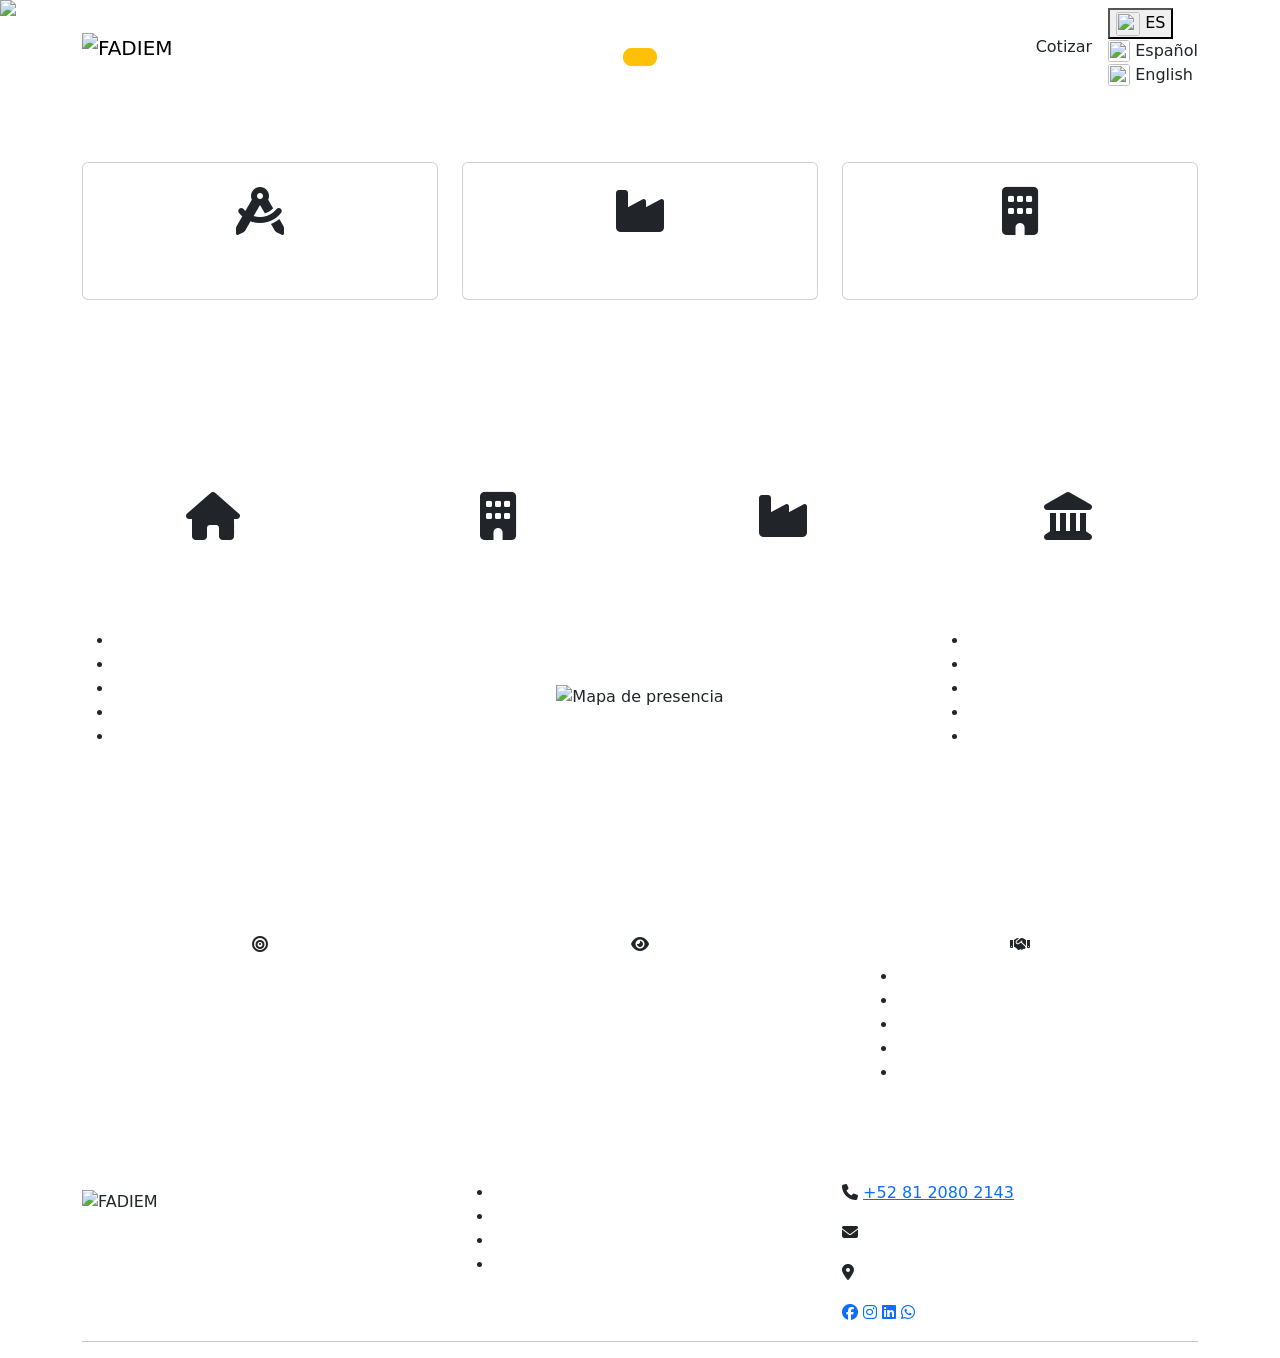
==== index.html @ 9b95b108 "Add files via upload" ====
<!DOCTYPE html>
<html lang="es">
<head>
<meta charset="UTF-8">
<meta name="viewport" content="width=device-width, initial-scale=1.0">

<title>FADIEM | Estructuras de Acero</title>

<!-- Bootstrap -->
<link href="https://cdn.jsdelivr.net/npm/bootstrap@5.3.2/dist/css/bootstrap.min.css" rel="stylesheet">

<!-- Font Awesome -->
<link rel="stylesheet" href="https://cdnjs.cloudflare.com/ajax/libs/font-awesome/6.5.0/css/all.min.css">

<!-- CSS -->
<link rel="stylesheet" href="assets/css/style.css">

</head>

<body>


<!-- HEADER -->

<header>

<nav class="navbar navbar-expand-lg fixed-top navbar-custom">

<div class="container">

<a class="navbar-brand" href="#">
<img src="assets/img/LOGO FADIEM BORDE.png" alt="FADIEM" class="logo">
</a>

<button class="navbar-toggler" type="button" data-bs-toggle="collapse" data-bs-target="#menu">
<span class="navbar-toggler-icon"></span>
</button>

<div class="collapse navbar-collapse" id="menu">

<ul class="navbar-nav ms-auto">

<li class="nav-item">
<a class="nav-link active" href="index.html" data-key="NavBar1"></a>
</li>

<li class="nav-item">
<a class="nav-link" href="#servicios" data-key="NavBar2"></a>
</li>

<li class="nav-item">
<a class="nav-link" href="#sectores" data-key="NavBar3"></a>
</li>

<li class="nav-item">
<a class="nav-link" href="#nosotros" data-key="NavBar4"></a>
</li>


<li class="nav-item">
<a class="nav-link btn btn-warning text-dark ms-3 px-3" href="cotizaciones.html" data-key="NavBar5">
Cotizar
</a>
</li>
</ul>


<!-- Idiomas Seleccionador -->

<div class="lang-selector">
  <button class="lang-btn" id="lang-btn">
    <img id="lang-flag" src="assets/img/mexico.jpg" width="24" height="24" style="border-radius: 3px;">
    <span id="lang-label">ES</span>
    <i class="ti ti-chevron-down"></i>
  </button>

  <div class="lang-dropdown" id="lang-dropdown">
    <div class="lang-option" onclick="cambiarIdioma('es')">
      <img src="assets/img/mexico.jpg" width="22" height="22" style="border-radius: 3px;"> Español
    </div>
    <div class="lang-option" onclick="cambiarIdioma('en')">
      <img src="assets/img/usa.jpg" width="22" height="22" style="border-radius: 3px;"> English
    </div>
  </div>
</div>

</div>
</div>
</nav>

</header>




<!-- BANNER -->


<section id="banner" class="position-relative">

<div id="carouselBanner" class="carousel slide" data-bs-ride="carousel">

<div class="carousel-inner">

<div class="carousel-item active">
<img src="assets/img/HERO/Hero1.jpeg" class="d-block w-100">
</div>

<div class="carousel-item">
<img src="assets/img/HERO/Hero2.png" class="d-block w-100">
</div>

<div class="carousel-item">
<img src="assets/img/Fabricacion/Fabricacion2.1.png" class="d-block w-100">
</div>

<div class="carousel-item">
<img src="assets/img/Montaje/Montaje2.2.png" class="d-block w-100">
</div>

<div class="carousel-item">
<img src="assets/img/HERO/Hero7.jpg" class="d-block w-100">
</div>


</div>

</div>

<!-- CONTENIDO ENCIMA -->
<div class="overlay"></div>

<div class="container text-center text-white content">

<h1 data-key="titulo" class="display-4 fw-bold"></h1>

<p data-key="descripcion" class="lead"></p>

<a data-key="boton" href="cotizaciones.html" class="btn btn-warning btn-lg mt-3"></a>

</div>

</section>



<!-- SERVICIOS -->
<section id="servicios" class="py-5">

<div class="container">

<h2 class="text-center mb-5" data-key="servicios_titulo"></h2>

<div class="row g-4 reveal-up">


<div class="col-md-4">
<div class="card servicio-card text-center p-4">

<i class="fa-solid fa-drafting-compass fa-3x mb-3"></i>

<h4 data-key="servicio1_titulo"></h4>

<p data-key="servicio1_desc"></p>

</div>
</div>


<div class="col-md-4">
<div class="card servicio-card text-center p-4">

<i class="fa-solid fa-industry fa-3x mb-3"></i>

<h4 data-key="servicio2_titulo"></h4>

<p data-key="servicio2_desc"></p>

</div>
</div>


<div class="col-md-4">
<div class="card servicio-card text-center p-4">

<i class="fa-solid fa-building fa-3x mb-3"></i>

<h4 data-key="servicio3_titulo"></h4>

<p data-key="servicio3_desc"></p>

</div>
</div>

<div class="text-center mt-4">
<a href="servicios.html" class="btn-vermas" data-key="ver_mas"></a>
</div>

</div>

</div>
</section>








<!-- SECTORES -->
<section id="sectores" class="py-5 sectores-bg">
<div class="container text-center">

<h2 class="mb-5 titulo-seccion" data-key="sectores_titulo"></h2>

<div class="row g-4 reveal">

<div class="col-md-3">
<div class="sector-card p-4">

<div class="icon-box">
<i class="fa-solid fa-house fa-3x"></i>
</div>

<h5 data-key="sector1_titulo"></h5>

<p data-key="sector1_desc" style="white-space: pre-line;"></p>

<!-- <a href="sectores.html?sector=residencial" class="btn-vermas1" data-key="ver_mas"></a> -->

</div>
</div>

<div class="col-md-3">
<div class="sector-card p-4">

<div class="icon-box">
<i class="fa-solid fa-building fa-3x"></i>
</div>

<h5 data-key="sector2_titulo"></h5>

<p data-key="sector2_desc"></p>

<!-- <a href="sectoresCom.html?sector=comercial" class="btn-vermas1" data-key="ver_mas"></a> -->

</div>
</div>

<div class="col-md-3">
<div class="sector-card p-4">

<div class="icon-box">
<i class="fa-solid fa-industry fa-3x"></i>
</div>

<h5 data-key="sector3_titulo"></h5>

<p data-key="sector3_desc"></p>

<!-- <a href="sectoresInd.html?sector=industrial" class="btn-vermas1" data-key="ver_mas"></a> -->

</div>
</div>

<div class="col-md-3">
<div class="sector-card p-4">

<div class="icon-box">
<i class="fa-solid fa-landmark fa-3x"></i>
</div>

<h5 data-key="sector4_titulo"></h5>

<p data-key="sector4_desc"></p>

<!-- <a href="sectoresIns.html?sector=institucional" class="btn-vermas1" data-key="ver_mas"></a> -->

</div>
</div>







<!-- PRESENCIA -->
<div class="container reveal">

<h2 class="mb-5 mt-4 titulo-seccion text-center" data-key="presencia_titulo"></h2>

<div class="row align-items-center reveal-left">

<!-- IZQUIERDA -->
<div class="col-md-3">
<ul class="lista-estados">
  <li data-key="estado1"></li>
  <li data-key="estado2"></li>
  <li data-key="estado3"></li>
  <li data-key="estado4"></li>
  <li data-key="estado5"></li>
</ul>
</div>

<!-- IMAGEN -->
<div class="col-md-6 text-center reveal-right">
  <img src="assets/img/Presencia1-removebg-preview.png" 
       class="img-fluid" 
       alt="Mapa de presencia">
</div>

<!-- DERECHA -->
<div class="col-md-3 reveal-up">
  <ul class="lista-estados">
    <li data-key="estado6"></li>
    <li data-key="estado7"></li>
    <li data-key="estado8"></li>
    <li data-key="estado9"></li>
    <li data-key="estado10"></li>
  </ul>
</div>

</div>
</div>

</div>
</div>
</div>

</section>





<!-- TRABAJOS -->

<!--<section id="trabajos" class="py-5">

<div class="container">

<h2 class="mb-5 titulo-seccion text-center">Proyectos que hablan por nosotros</h2>
</h2>

<div class="row align-items-center mb-5 reveal">

<div class="col-md-6">

<div class="info-card p-4">

<h3>Nuestra Historia</h3>

<p>
Cada proyecto es el resultado de precisión, experiencia y compromiso. 
Aquí presentamos una selección de obras que reflejan nuestra capacidad 
para transformar el acero en estructuras sólidas, funcionales y duraderas — 
desde naves industriales hasta estructuras arquitectónicas de gran escala.
</p>

</div>

</div>

<div class="col-md-6">

<div id="carouselIngenieria" class="carousel slide" data-bs-ride="carousel">

<div class="carousel-inner rounded">

<div class="carousel-item active">
<img src="assets/img/sectores.jpg" class="d-block w-100">
</div>

<div class="carousel-item">
<img src="assets/img/sectores2.jpeg" class="d-block w-100">
</div>

<div class="carousel-item">
<img src="assets/img/sectores3.jpg" class="d-block w-100">
</div>

</div>

TIEMPO DE CAMBIO

<div id="carouselIngenieria" class="carousel slide" data-bs-ride="carousel" data-bs-interval="3000"></div>

</div>
</div>

</div>

</section>-->








<!-- NOSOTROS -->
<section id="nosotros" class="py-5">

<div class="container reveal">

<div class="text-center mb-5 reveal-left">

<h2 data-key="nosotros_titulo"></h2>

<p class="nosotros-intro" data-key="nosotros_desc"></p>

</div>

<div class="row g-4">

<div class="col-md-4">
<div class="info-card text-center p-4">

<div class="icon-box">
<i class="fa-solid fa-bullseye fa-1x"></i>
</div>

<h4 data-key="mision_titulo"></h4>

<p data-key="mision_desc"></p>

</div>
</div>

<div class="col-md-4">
<div class="info-card text-center p-4">

<div class="icon-box">
<i class="fa-solid fa-eye fa-1x"></i>
</div>

<h4 data-key="vision_titulo"></h4>

<p data-key="vision_desc"></p>

</div>
</div>

<div class="col-md-4">
<div class="info-card text-center p-4">

<div class="icon-box">
<i class="fa-solid fa-handshake fa-1x"></i>
</div>

<h4 data-key="valores_titulo"></h4>

<ul class="valores-lista">
<li data-key="valor1"></li>
<li data-key="valor2"></li>
<li data-key="valor3"></li>
<li data-key="valor4"></li>
<li data-key="valor5"></li>
</ul>

</div>
</div>

</div>

</div>

</section>









<!-- FOOTER -->
<footer id="footer" class="footer">

<div class="container reveal">
<div class="row">

<!-- Empresa -->
<div class="col-md-4">

<p data-key="footer_desc"></p>

    <img src="assets/img/LOGO FADIEM BORDE.png"
         alt="FADIEM"
         class="footer-logo">

</div>

<!-- Enlaces -->
<div class="col-md-4">

<h5 data-key="footer_enlaces"></h5>


<ul class="footer-links">

<li><a href="#servicios" data-key="link_servicios"></a></li>
<li><a href="#sectores" data-key="link_sectores"></a></li>
<li><a href="#nosotros" data-key="link_nosotros"></a></li>
<li><a href="#footer" data-key="link_contacto"></a></li>

</ul>

</div>

<!-- Contacto -->
<div class="col-md-4">

<div class="contacto">

<h5 data-key="footer_contacto"></h5>

<p>
<i class="fa-solid fa-phone"></i> 
<a href="tel:+528120802143" class="telefono">
+52 81 2080 2143
</a>
</p>

<p>
<i class="fa-solid fa-envelope"></i> 
<span data-key="footer_correo"></span>
</p>

<a href="https://maps.app.goo.gl/iLaG4EoV6BH4dEHq6" target="_blank" class="text-decoration-none text-dark">
<p>
<i class="fa-solid fa-location-dot"></i> 
<span data-key="footer_direccion"></span>
</p>
</a>

</div>

<div class="social-icons mt-3">
<a href="https://www.facebook.com/profile.php?id=61565380751525&mibextid=ZbWKwL"><i class="fa-brands fa-facebook"></i></a>
<a href="https://www.instagram.com/fadiem01/?igsh=cWVtOTNlZHl2ejE%3D"><i class="fa-brands fa-instagram"></i></a>
<a href="https://www.linkedin.com/in/fadiem-estructuras-met%C3%A1licas-37b4a0397" target="_blank"><i class="fa-brands fa-linkedin"></i></a>
<a href="https://wa.me/528120802143?text=Hola%20quiero%20una%20cotizacion" target="_blank"><i class="fa-brands fa-whatsapp"></i></a>
</div>

</div>

</div>

<hr>

<div class="text-center">
<p data-key="footer_copy"></p>
</div>

</div>

</footer>

<!-- Bootstrap JS -->

<script src="https://cdn.jsdelivr.net/npm/bootstrap@5.3.2/dist/js/bootstrap.bundle.min.js"></script>

<!-- JS -->
<script src="assets/js/script.js"></script>

<!-- JS -->
<script src="assets/js/idioma.js"></script>

</body>
</html>
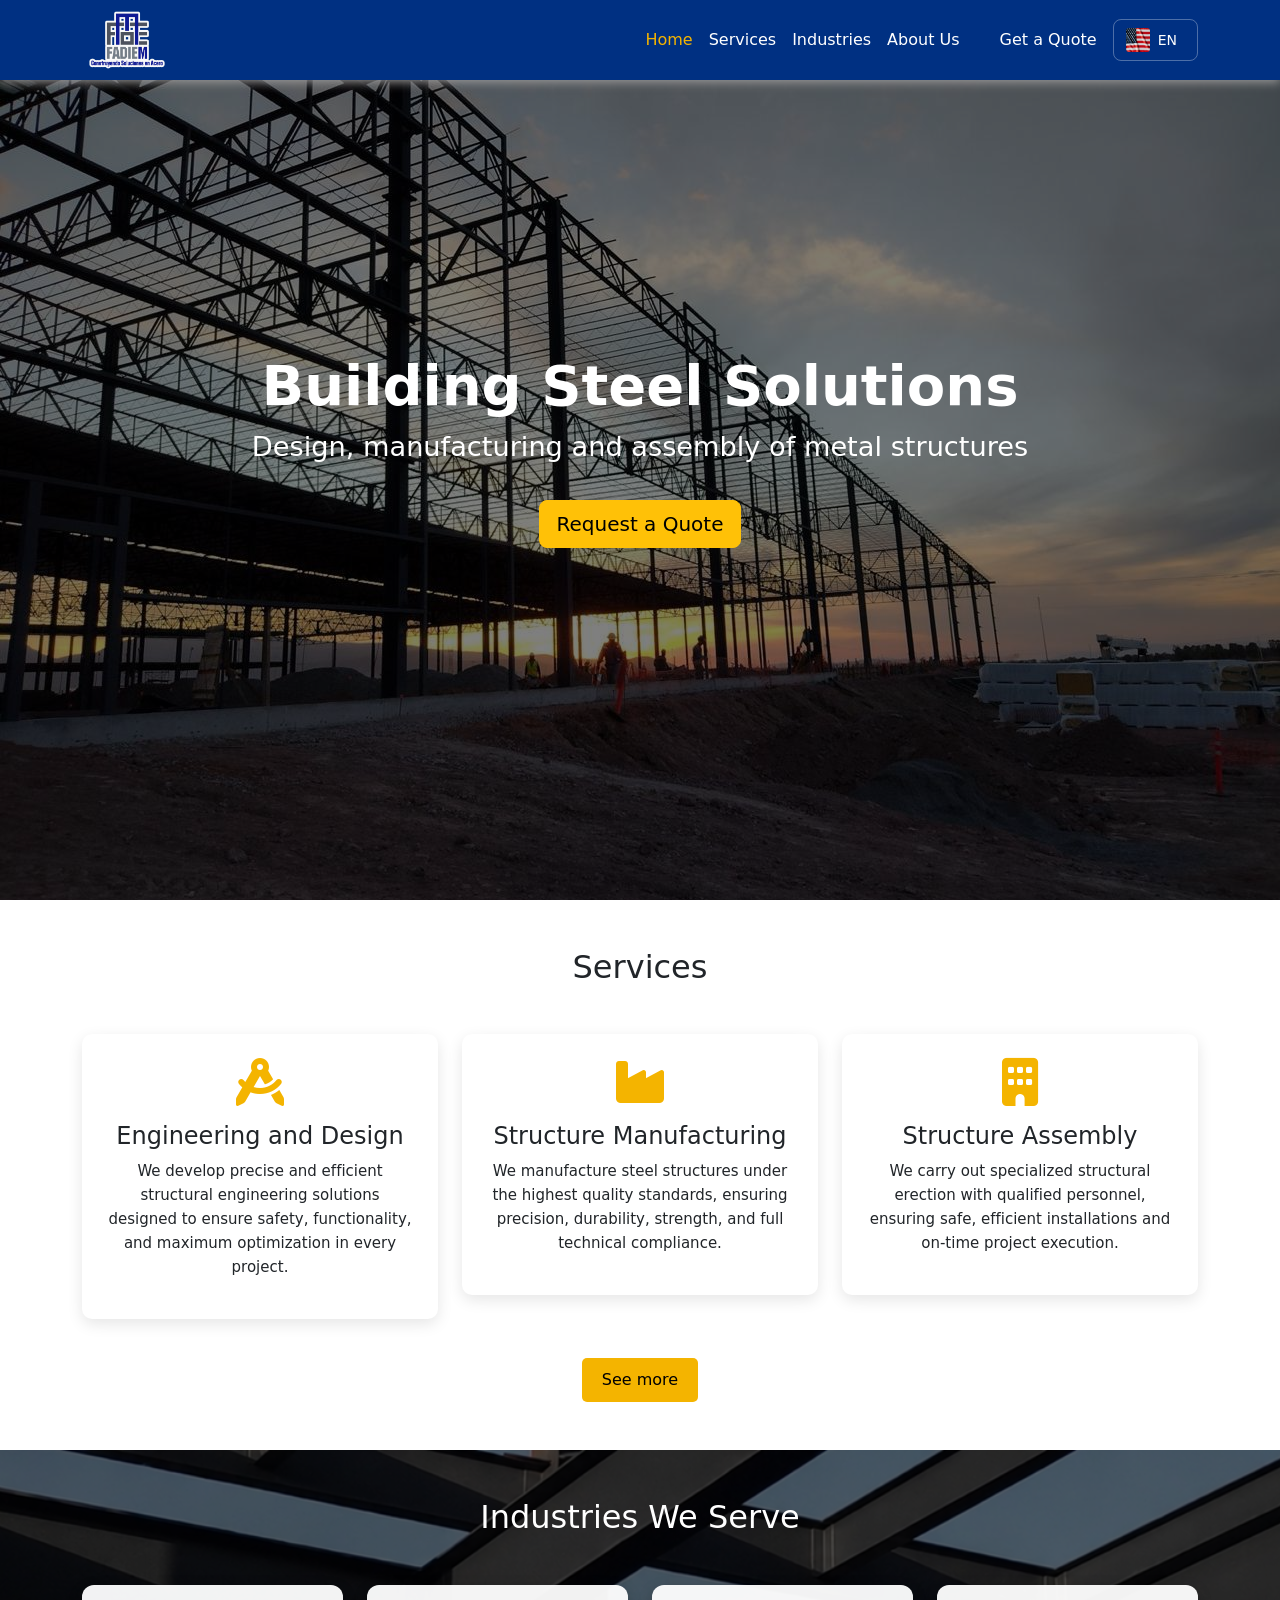
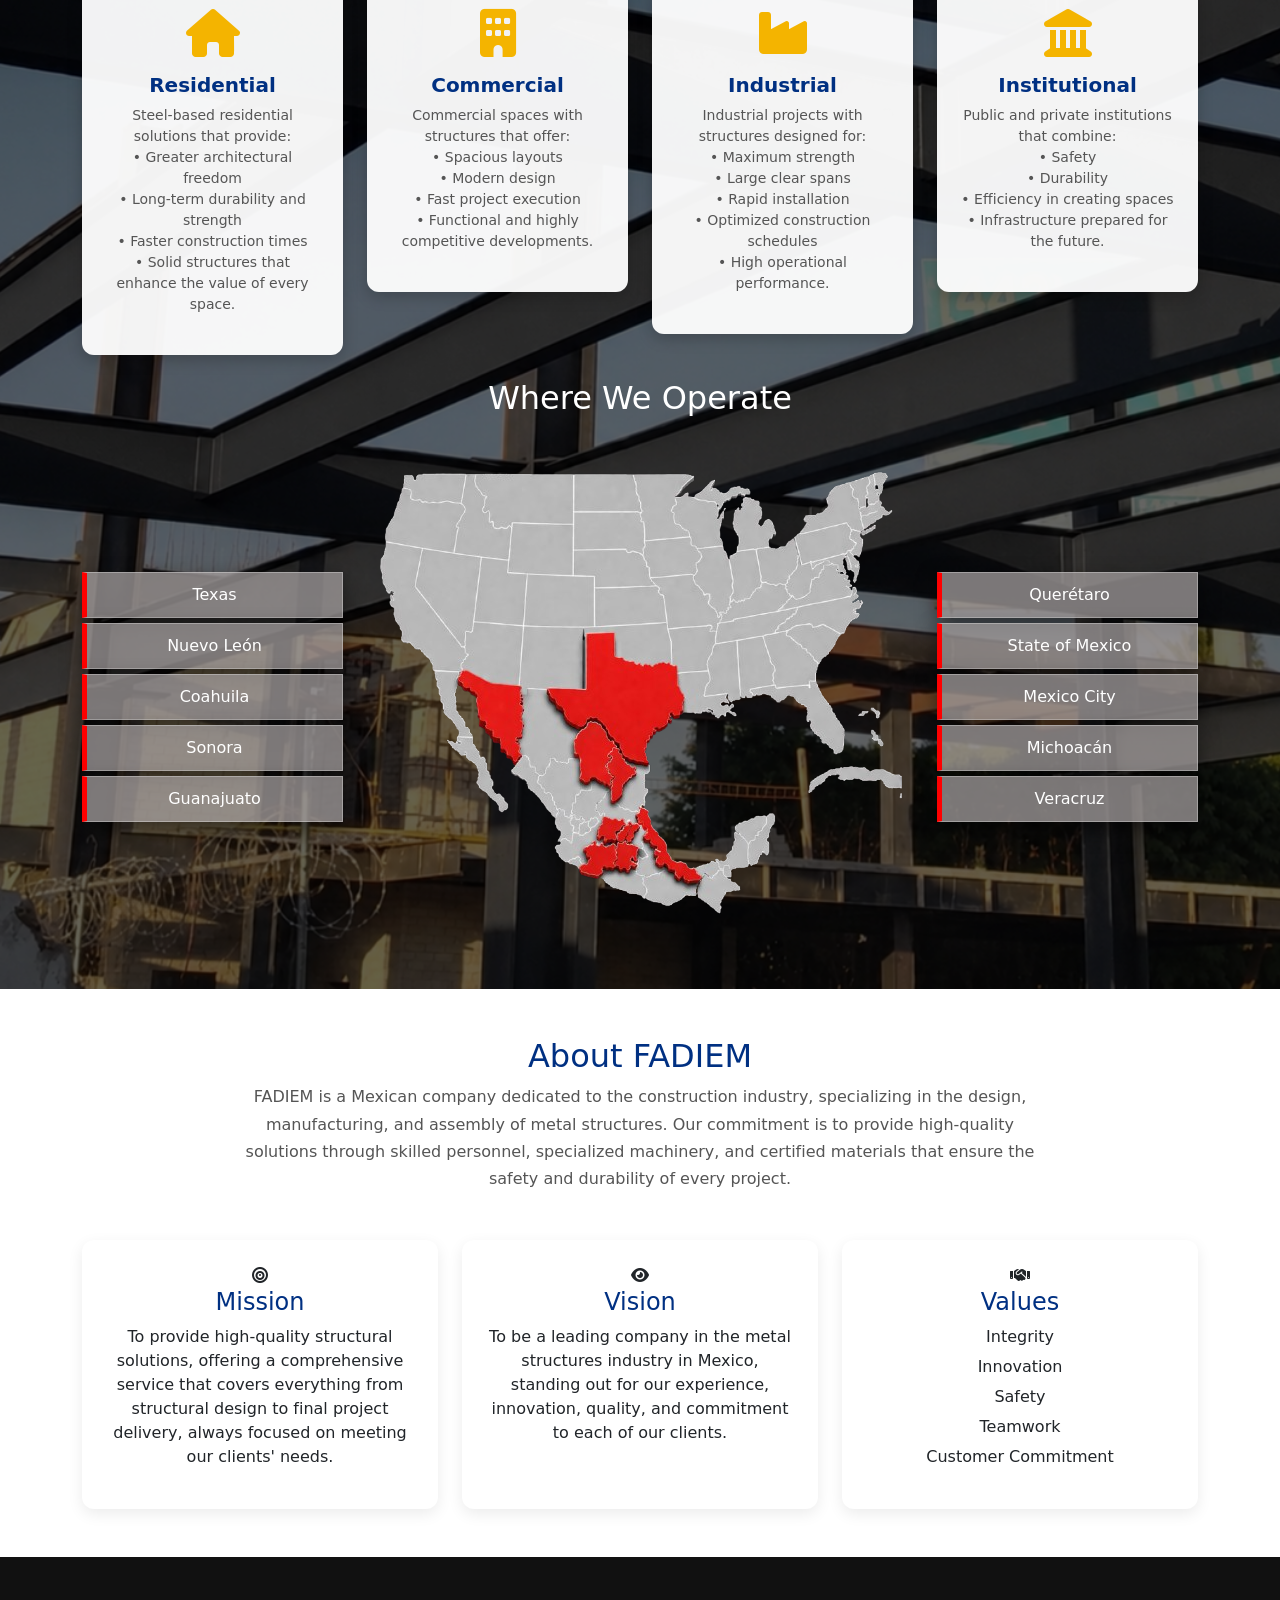
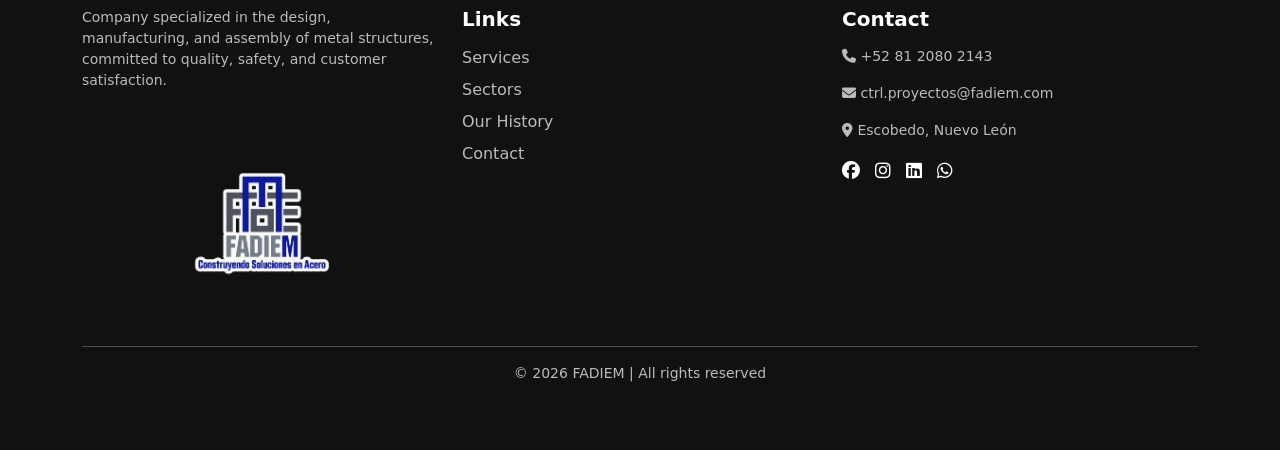
==== commit f0a5d06b: "Subiendo proyecto FADIEM" ====
--- a/index.html
+++ b/index.html
@@ -1,575 +1,575 @@
-<!DOCTYPE html>
-<html lang="es">
-<head>
-<meta charset="UTF-8">
-<meta name="viewport" content="width=device-width, initial-scale=1.0">
-
-<title>FADIEM | Estructuras de Acero</title>
-
-<!-- Bootstrap -->
-<link href="https://cdn.jsdelivr.net/npm/bootstrap@5.3.2/dist/css/bootstrap.min.css" rel="stylesheet">
-
-<!-- Font Awesome -->
-<link rel="stylesheet" href="https://cdnjs.cloudflare.com/ajax/libs/font-awesome/6.5.0/css/all.min.css">
-
-<!-- CSS -->
-<link rel="stylesheet" href="assets/css/style.css">
-
-</head>
-
-<body>
-
-
-<!-- HEADER -->
-
-<header>
-
-<nav class="navbar navbar-expand-lg fixed-top navbar-custom">
-
-<div class="container">
-
-<a class="navbar-brand" href="#">
-<img src="assets/img/LOGO FADIEM BORDE.png" alt="FADIEM" class="logo">
-</a>
-
-<button class="navbar-toggler" type="button" data-bs-toggle="collapse" data-bs-target="#menu">
-<span class="navbar-toggler-icon"></span>
-</button>
-
-<div class="collapse navbar-collapse" id="menu">
-
-<ul class="navbar-nav ms-auto">
-
-<li class="nav-item">
-<a class="nav-link active" href="index.html" data-key="NavBar1"></a>
-</li>
-
-<li class="nav-item">
-<a class="nav-link" href="#servicios" data-key="NavBar2"></a>
-</li>
-
-<li class="nav-item">
-<a class="nav-link" href="#sectores" data-key="NavBar3"></a>
-</li>
-
-<li class="nav-item">
-<a class="nav-link" href="#nosotros" data-key="NavBar4"></a>
-</li>
-
-
-<li class="nav-item">
-<a class="nav-link btn btn-warning text-dark ms-3 px-3" href="cotizaciones.html" data-key="NavBar5">
-Cotizar
-</a>
-</li>
-</ul>
-
-
-<!-- Idiomas Seleccionador -->
-
-<div class="lang-selector">
-  <button class="lang-btn" id="lang-btn">
-    <img id="lang-flag" src="assets/img/mexico.jpg" width="24" height="24" style="border-radius: 3px;">
-    <span id="lang-label">ES</span>
-    <i class="ti ti-chevron-down"></i>
-  </button>
-
-  <div class="lang-dropdown" id="lang-dropdown">
-    <div class="lang-option" onclick="cambiarIdioma('es')">
-      <img src="assets/img/mexico.jpg" width="22" height="22" style="border-radius: 3px;"> Español
-    </div>
-    <div class="lang-option" onclick="cambiarIdioma('en')">
-      <img src="assets/img/usa.jpg" width="22" height="22" style="border-radius: 3px;"> English
-    </div>
-  </div>
-</div>
-
-</div>
-</div>
-</nav>
-
-</header>
-
-
-
-
-<!-- BANNER -->
-
-
-<section id="banner" class="position-relative">
-
-<div id="carouselBanner" class="carousel slide" data-bs-ride="carousel">
-
-<div class="carousel-inner">
-
-<div class="carousel-item active">
-<img src="assets/img/HERO/Hero1.jpeg" class="d-block w-100">
-</div>
-
-<div class="carousel-item">
-<img src="assets/img/HERO/Hero2.png" class="d-block w-100">
-</div>
-
-<div class="carousel-item">
-<img src="assets/img/Fabricacion/Fabricacion2.1.png" class="d-block w-100">
-</div>
-
-<div class="carousel-item">
-<img src="assets/img/Montaje/Montaje2.2.png" class="d-block w-100">
-</div>
-
-<div class="carousel-item">
-<img src="assets/img/HERO/Hero7.jpg" class="d-block w-100">
-</div>
-
-
-</div>
-
-</div>
-
-<!-- CONTENIDO ENCIMA -->
-<div class="overlay"></div>
-
-<div class="container text-center text-white content">
-
-<h1 data-key="titulo" class="display-4 fw-bold"></h1>
-
-<p data-key="descripcion" class="lead"></p>
-
-<a data-key="boton" href="cotizaciones.html" class="btn btn-warning btn-lg mt-3"></a>
-
-</div>
-
-</section>
-
-
-
-<!-- SERVICIOS -->
-<section id="servicios" class="py-5">
-
-<div class="container">
-
-<h2 class="text-center mb-5" data-key="servicios_titulo"></h2>
-
-<div class="row g-4 reveal-up">
-
-
-<div class="col-md-4">
-<div class="card servicio-card text-center p-4">
-
-<i class="fa-solid fa-drafting-compass fa-3x mb-3"></i>
-
-<h4 data-key="servicio1_titulo"></h4>
-
-<p data-key="servicio1_desc"></p>
-
-</div>
-</div>
-
-
-<div class="col-md-4">
-<div class="card servicio-card text-center p-4">
-
-<i class="fa-solid fa-industry fa-3x mb-3"></i>
-
-<h4 data-key="servicio2_titulo"></h4>
-
-<p data-key="servicio2_desc"></p>
-
-</div>
-</div>
-
-
-<div class="col-md-4">
-<div class="card servicio-card text-center p-4">
-
-<i class="fa-solid fa-building fa-3x mb-3"></i>
-
-<h4 data-key="servicio3_titulo"></h4>
-
-<p data-key="servicio3_desc"></p>
-
-</div>
-</div>
-
-<div class="text-center mt-4">
-<a href="servicios.html" class="btn-vermas" data-key="ver_mas"></a>
-</div>
-
-</div>
-
-</div>
-</section>
-
-
-
-
-
-
-
-
-<!-- SECTORES -->
-<section id="sectores" class="py-5 sectores-bg">
-<div class="container text-center">
-
-<h2 class="mb-5 titulo-seccion" data-key="sectores_titulo"></h2>
-
-<div class="row g-4 reveal">
-
-<div class="col-md-3">
-<div class="sector-card p-4">
-
-<div class="icon-box">
-<i class="fa-solid fa-house fa-3x"></i>
-</div>
-
-<h5 data-key="sector1_titulo"></h5>
-
-<p data-key="sector1_desc" style="white-space: pre-line;"></p>
-
-<!-- <a href="sectores.html?sector=residencial" class="btn-vermas1" data-key="ver_mas"></a> -->
-
-</div>
-</div>
-
-<div class="col-md-3">
-<div class="sector-card p-4">
-
-<div class="icon-box">
-<i class="fa-solid fa-building fa-3x"></i>
-</div>
-
-<h5 data-key="sector2_titulo"></h5>
-
-<p data-key="sector2_desc"></p>
-
-<!-- <a href="sectoresCom.html?sector=comercial" class="btn-vermas1" data-key="ver_mas"></a> -->
-
-</div>
-</div>
-
-<div class="col-md-3">
-<div class="sector-card p-4">
-
-<div class="icon-box">
-<i class="fa-solid fa-industry fa-3x"></i>
-</div>
-
-<h5 data-key="sector3_titulo"></h5>
-
-<p data-key="sector3_desc"></p>
-
-<!-- <a href="sectoresInd.html?sector=industrial" class="btn-vermas1" data-key="ver_mas"></a> -->
-
-</div>
-</div>
-
-<div class="col-md-3">
-<div class="sector-card p-4">
-
-<div class="icon-box">
-<i class="fa-solid fa-landmark fa-3x"></i>
-</div>
-
-<h5 data-key="sector4_titulo"></h5>
-
-<p data-key="sector4_desc"></p>
-
-<!-- <a href="sectoresIns.html?sector=institucional" class="btn-vermas1" data-key="ver_mas"></a> -->
-
-</div>
-</div>
-
-
-
-
-
-
-
-<!-- PRESENCIA -->
-<div class="container reveal">
-
-<h2 class="mb-5 mt-4 titulo-seccion text-center" data-key="presencia_titulo"></h2>
-
-<div class="row align-items-center reveal-left">
-
-<!-- IZQUIERDA -->
-<div class="col-md-3">
-<ul class="lista-estados">
-  <li data-key="estado1"></li>
-  <li data-key="estado2"></li>
-  <li data-key="estado3"></li>
-  <li data-key="estado4"></li>
-  <li data-key="estado5"></li>
-</ul>
-</div>
-
-<!-- IMAGEN -->
-<div class="col-md-6 text-center reveal-right">
-  <img src="assets/img/Presencia1-removebg-preview.png" 
-       class="img-fluid" 
-       alt="Mapa de presencia">
-</div>
-
-<!-- DERECHA -->
-<div class="col-md-3 reveal-up">
-  <ul class="lista-estados">
-    <li data-key="estado6"></li>
-    <li data-key="estado7"></li>
-    <li data-key="estado8"></li>
-    <li data-key="estado9"></li>
-    <li data-key="estado10"></li>
-  </ul>
-</div>
-
-</div>
-</div>
-
-</div>
-</div>
-</div>
-
-</section>
-
-
-
-
-
-<!-- TRABAJOS -->
-
-<!--<section id="trabajos" class="py-5">
-
-<div class="container">
-
-<h2 class="mb-5 titulo-seccion text-center">Proyectos que hablan por nosotros</h2>
-</h2>
-
-<div class="row align-items-center mb-5 reveal">
-
-<div class="col-md-6">
-
-<div class="info-card p-4">
-
-<h3>Nuestra Historia</h3>
-
-<p>
-Cada proyecto es el resultado de precisión, experiencia y compromiso. 
-Aquí presentamos una selección de obras que reflejan nuestra capacidad 
-para transformar el acero en estructuras sólidas, funcionales y duraderas — 
-desde naves industriales hasta estructuras arquitectónicas de gran escala.
-</p>
-
-</div>
-
-</div>
-
-<div class="col-md-6">
-
-<div id="carouselIngenieria" class="carousel slide" data-bs-ride="carousel">
-
-<div class="carousel-inner rounded">
-
-<div class="carousel-item active">
-<img src="assets/img/sectores.jpg" class="d-block w-100">
-</div>
-
-<div class="carousel-item">
-<img src="assets/img/sectores2.jpeg" class="d-block w-100">
-</div>
-
-<div class="carousel-item">
-<img src="assets/img/sectores3.jpg" class="d-block w-100">
-</div>
-
-</div>
-
-TIEMPO DE CAMBIO
-
-<div id="carouselIngenieria" class="carousel slide" data-bs-ride="carousel" data-bs-interval="3000"></div>
-
-</div>
-</div>
-
-</div>
-
-</section>-->
-
-
-
-
-
-
-
-
-<!-- NOSOTROS -->
-<section id="nosotros" class="py-5">
-
-<div class="container reveal">
-
-<div class="text-center mb-5 reveal-left">
-
-<h2 data-key="nosotros_titulo"></h2>
-
-<p class="nosotros-intro" data-key="nosotros_desc"></p>
-
-</div>
-
-<div class="row g-4">
-
-<div class="col-md-4">
-<div class="info-card text-center p-4">
-
-<div class="icon-box">
-<i class="fa-solid fa-bullseye fa-1x"></i>
-</div>
-
-<h4 data-key="mision_titulo"></h4>
-
-<p data-key="mision_desc"></p>
-
-</div>
-</div>
-
-<div class="col-md-4">
-<div class="info-card text-center p-4">
-
-<div class="icon-box">
-<i class="fa-solid fa-eye fa-1x"></i>
-</div>
-
-<h4 data-key="vision_titulo"></h4>
-
-<p data-key="vision_desc"></p>
-
-</div>
-</div>
-
-<div class="col-md-4">
-<div class="info-card text-center p-4">
-
-<div class="icon-box">
-<i class="fa-solid fa-handshake fa-1x"></i>
-</div>
-
-<h4 data-key="valores_titulo"></h4>
-
-<ul class="valores-lista">
-<li data-key="valor1"></li>
-<li data-key="valor2"></li>
-<li data-key="valor3"></li>
-<li data-key="valor4"></li>
-<li data-key="valor5"></li>
-</ul>
-
-</div>
-</div>
-
-</div>
-
-</div>
-
-</section>
-
-
-
-
-
-
-
-
-
-<!-- FOOTER -->
-<footer id="footer" class="footer">
-
-<div class="container reveal">
-<div class="row">
-
-<!-- Empresa -->
-<div class="col-md-4">
-
-<p data-key="footer_desc"></p>
-
-    <img src="assets/img/LOGO FADIEM BORDE.png"
-         alt="FADIEM"
-         class="footer-logo">
-
-</div>
-
-<!-- Enlaces -->
-<div class="col-md-4">
-
-<h5 data-key="footer_enlaces"></h5>
-
-
-<ul class="footer-links">
-
-<li><a href="#servicios" data-key="link_servicios"></a></li>
-<li><a href="#sectores" data-key="link_sectores"></a></li>
-<li><a href="#nosotros" data-key="link_nosotros"></a></li>
-<li><a href="#footer" data-key="link_contacto"></a></li>
-
-</ul>
-
-</div>
-
-<!-- Contacto -->
-<div class="col-md-4">
-
-<div class="contacto">
-
-<h5 data-key="footer_contacto"></h5>
-
-<p>
-<i class="fa-solid fa-phone"></i> 
-<a href="tel:+528120802143" class="telefono">
-+52 81 2080 2143
-</a>
-</p>
-
-<p>
-<i class="fa-solid fa-envelope"></i> 
-<span data-key="footer_correo"></span>
-</p>
-
-<a href="https://maps.app.goo.gl/iLaG4EoV6BH4dEHq6" target="_blank" class="text-decoration-none text-dark">
-<p>
-<i class="fa-solid fa-location-dot"></i> 
-<span data-key="footer_direccion"></span>
-</p>
-</a>
-
-</div>
-
-<div class="social-icons mt-3">
-<a href="https://www.facebook.com/profile.php?id=61565380751525&mibextid=ZbWKwL"><i class="fa-brands fa-facebook"></i></a>
-<a href="https://www.instagram.com/fadiem01/?igsh=cWVtOTNlZHl2ejE%3D"><i class="fa-brands fa-instagram"></i></a>
-<a href="https://www.linkedin.com/in/fadiem-estructuras-met%C3%A1licas-37b4a0397" target="_blank"><i class="fa-brands fa-linkedin"></i></a>
-<a href="https://wa.me/528120802143?text=Hola%20quiero%20una%20cotizacion" target="_blank"><i class="fa-brands fa-whatsapp"></i></a>
-</div>
-
-</div>
-
-</div>
-
-<hr>
-
-<div class="text-center">
-<p data-key="footer_copy"></p>
-</div>
-
-</div>
-
-</footer>
-
-<!-- Bootstrap JS -->
-
-<script src="https://cdn.jsdelivr.net/npm/bootstrap@5.3.2/dist/js/bootstrap.bundle.min.js"></script>
-
-<!-- JS -->
-<script src="assets/js/script.js"></script>
-
-<!-- JS -->
-<script src="assets/js/idioma.js"></script>
-
-</body>
+<!DOCTYPE html>
+<html lang="es">
+<head>
+<meta charset="UTF-8">
+<meta name="viewport" content="width=device-width, initial-scale=1.0">
+
+<title>FADIEM | Estructuras de Acero</title>
+
+<!-- Bootstrap -->
+<link href="https://cdn.jsdelivr.net/npm/bootstrap@5.3.2/dist/css/bootstrap.min.css" rel="stylesheet">
+
+<!-- Font Awesome -->
+<link rel="stylesheet" href="https://cdnjs.cloudflare.com/ajax/libs/font-awesome/6.5.0/css/all.min.css">
+
+<!-- CSS -->
+<link rel="stylesheet" href="assets/css/style.css">
+
+</head>
+
+<body>
+
+
+<!-- HEADER -->
+
+<header>
+
+<nav class="navbar navbar-expand-lg fixed-top navbar-custom">
+
+<div class="container">
+
+<a class="navbar-brand" href="#">
+<img src="assets/img/LOGO FADIEM BORDE.png" alt="FADIEM" class="logo">
+</a>
+
+<button class="navbar-toggler" type="button" data-bs-toggle="collapse" data-bs-target="#menu">
+<span class="navbar-toggler-icon"></span>
+</button>
+
+<div class="collapse navbar-collapse" id="menu">
+
+<ul class="navbar-nav ms-auto">
+
+<li class="nav-item">
+<a class="nav-link active" href="index.html" data-key="NavBar1"></a>
+</li>
+
+<li class="nav-item">
+<a class="nav-link" href="#servicios" data-key="NavBar2"></a>
+</li>
+
+<li class="nav-item">
+<a class="nav-link" href="#sectores" data-key="NavBar3"></a>
+</li>
+
+<li class="nav-item">
+<a class="nav-link" href="#nosotros" data-key="NavBar4"></a>
+</li>
+
+
+<li class="nav-item">
+<a class="nav-link btn btn-warning text-dark ms-3 px-3" href="cotizaciones.html" data-key="NavBar5">
+Cotizar
+</a>
+</li>
+</ul>
+
+
+<!-- Idiomas Seleccionador -->
+
+<div class="lang-selector">
+  <button class="lang-btn" id="lang-btn">
+    <img id="lang-flag" src="assets/img/mexico.jpg" width="24" height="24" style="border-radius: 3px;">
+    <span id="lang-label">ES</span>
+    <i class="ti ti-chevron-down"></i>
+  </button>
+
+  <div class="lang-dropdown" id="lang-dropdown">
+    <div class="lang-option" onclick="cambiarIdioma('es')">
+      <img src="assets/img/mexico.jpg" width="22" height="22" style="border-radius: 3px;"> Español
+    </div>
+    <div class="lang-option" onclick="cambiarIdioma('en')">
+      <img src="assets/img/usa.jpg" width="22" height="22" style="border-radius: 3px;"> English
+    </div>
+  </div>
+</div>
+
+</div>
+</div>
+</nav>
+
+</header>
+
+
+
+
+<!-- BANNER -->
+
+
+<section id="banner" class="position-relative">
+
+<div id="carouselBanner" class="carousel slide" data-bs-ride="carousel">
+
+<div class="carousel-inner">
+
+<div class="carousel-item active">
+<img src="assets/img/HERO/Hero1.jpeg" class="d-block w-100">
+</div>
+
+<div class="carousel-item">
+<img src="assets/img/HERO/Hero2.png" class="d-block w-100">
+</div>
+
+<div class="carousel-item">
+<img src="assets/img/Fabricacion/Fabricacion2.1.png" class="d-block w-100">
+</div>
+
+<div class="carousel-item">
+<img src="assets/img/Montaje/Montaje2.2.png" class="d-block w-100">
+</div>
+
+<div class="carousel-item">
+<img src="assets/img/HERO/Hero7.jpg" class="d-block w-100">
+</div>
+
+
+</div>
+
+</div>
+
+<!-- CONTENIDO ENCIMA -->
+<div class="overlay"></div>
+
+<div class="container text-center text-white content">
+
+<h1 data-key="titulo" class="display-4 fw-bold"></h1>
+
+<p data-key="descripcion" class="lead"></p>
+
+<a data-key="boton" href="cotizaciones.html" class="btn btn-warning btn-lg mt-3"></a>
+
+</div>
+
+</section>
+
+
+
+<!-- SERVICIOS -->
+<section id="servicios" class="py-5">
+
+<div class="container">
+
+<h2 class="text-center mb-5" data-key="servicios_titulo"></h2>
+
+<div class="row g-4 reveal-up">
+
+
+<div class="col-md-4">
+<div class="card servicio-card text-center p-4">
+
+<i class="fa-solid fa-drafting-compass fa-3x mb-3"></i>
+
+<h4 data-key="servicio1_titulo"></h4>
+
+<p data-key="servicio1_desc"></p>
+
+</div>
+</div>
+
+
+<div class="col-md-4">
+<div class="card servicio-card text-center p-4">
+
+<i class="fa-solid fa-industry fa-3x mb-3"></i>
+
+<h4 data-key="servicio2_titulo"></h4>
+
+<p data-key="servicio2_desc"></p>
+
+</div>
+</div>
+
+
+<div class="col-md-4">
+<div class="card servicio-card text-center p-4">
+
+<i class="fa-solid fa-building fa-3x mb-3"></i>
+
+<h4 data-key="servicio3_titulo"></h4>
+
+<p data-key="servicio3_desc"></p>
+
+</div>
+</div>
+
+<div class="text-center mt-4">
+<a href="servicios.html" class="btn-vermas" data-key="ver_mas"></a>
+</div>
+
+</div>
+
+</div>
+</section>
+
+
+
+
+
+
+
+
+<!-- SECTORES -->
+<section id="sectores" class="py-5 sectores-bg">
+<div class="container text-center">
+
+<h2 class="mb-5 titulo-seccion" data-key="sectores_titulo"></h2>
+
+<div class="row g-4 reveal">
+
+<div class="col-md-3">
+<div class="sector-card p-4">
+
+<div class="icon-box">
+<i class="fa-solid fa-house fa-3x"></i>
+</div>
+
+<h5 data-key="sector1_titulo"></h5>
+
+<p data-key="sector1_desc" style="white-space: pre-line;"></p>
+
+<!-- <a href="sectores.html?sector=residencial" class="btn-vermas1" data-key="ver_mas"></a> -->
+
+</div>
+</div>
+
+<div class="col-md-3">
+<div class="sector-card p-4">
+
+<div class="icon-box">
+<i class="fa-solid fa-building fa-3x"></i>
+</div>
+
+<h5 data-key="sector2_titulo"></h5>
+
+<p data-key="sector2_desc"></p>
+
+<!-- <a href="sectoresCom.html?sector=comercial" class="btn-vermas1" data-key="ver_mas"></a> -->
+
+</div>
+</div>
+
+<div class="col-md-3">
+<div class="sector-card p-4">
+
+<div class="icon-box">
+<i class="fa-solid fa-industry fa-3x"></i>
+</div>
+
+<h5 data-key="sector3_titulo"></h5>
+
+<p data-key="sector3_desc"></p>
+
+<!-- <a href="sectoresInd.html?sector=industrial" class="btn-vermas1" data-key="ver_mas"></a> -->
+
+</div>
+</div>
+
+<div class="col-md-3">
+<div class="sector-card p-4">
+
+<div class="icon-box">
+<i class="fa-solid fa-landmark fa-3x"></i>
+</div>
+
+<h5 data-key="sector4_titulo"></h5>
+
+<p data-key="sector4_desc"></p>
+
+<!-- <a href="sectoresIns.html?sector=institucional" class="btn-vermas1" data-key="ver_mas"></a> -->
+
+</div>
+</div>
+
+
+
+
+
+
+
+<!-- PRESENCIA -->
+<div class="container reveal">
+
+<h2 class="mb-5 mt-4 titulo-seccion text-center" data-key="presencia_titulo"></h2>
+
+<div class="row align-items-center reveal-left">
+
+<!-- IZQUIERDA -->
+<div class="col-md-3">
+<ul class="lista-estados">
+  <li data-key="estado1"></li>
+  <li data-key="estado2"></li>
+  <li data-key="estado3"></li>
+  <li data-key="estado4"></li>
+  <li data-key="estado5"></li>
+</ul>
+</div>
+
+<!-- IMAGEN -->
+<div class="col-md-6 text-center reveal-right">
+  <img src="assets/img/Presencia1-removebg-preview.png" 
+       class="img-fluid" 
+       alt="Mapa de presencia">
+</div>
+
+<!-- DERECHA -->
+<div class="col-md-3 reveal-up">
+  <ul class="lista-estados">
+    <li data-key="estado6"></li>
+    <li data-key="estado7"></li>
+    <li data-key="estado8"></li>
+    <li data-key="estado9"></li>
+    <li data-key="estado10"></li>
+  </ul>
+</div>
+
+</div>
+</div>
+
+</div>
+</div>
+</div>
+
+</section>
+
+
+
+
+
+<!-- TRABAJOS -->
+
+<!--<section id="trabajos" class="py-5">
+
+<div class="container">
+
+<h2 class="mb-5 titulo-seccion text-center">Proyectos que hablan por nosotros</h2>
+</h2>
+
+<div class="row align-items-center mb-5 reveal">
+
+<div class="col-md-6">
+
+<div class="info-card p-4">
+
+<h3>Nuestra Historia</h3>
+
+<p>
+Cada proyecto es el resultado de precisión, experiencia y compromiso. 
+Aquí presentamos una selección de obras que reflejan nuestra capacidad 
+para transformar el acero en estructuras sólidas, funcionales y duraderas — 
+desde naves industriales hasta estructuras arquitectónicas de gran escala.
+</p>
+
+</div>
+
+</div>
+
+<div class="col-md-6">
+
+<div id="carouselIngenieria" class="carousel slide" data-bs-ride="carousel">
+
+<div class="carousel-inner rounded">
+
+<div class="carousel-item active">
+<img src="assets/img/sectores.jpg" class="d-block w-100">
+</div>
+
+<div class="carousel-item">
+<img src="assets/img/sectores2.jpeg" class="d-block w-100">
+</div>
+
+<div class="carousel-item">
+<img src="assets/img/sectores3.jpg" class="d-block w-100">
+</div>
+
+</div>
+
+TIEMPO DE CAMBIO
+
+<div id="carouselIngenieria" class="carousel slide" data-bs-ride="carousel" data-bs-interval="3000"></div>
+
+</div>
+</div>
+
+</div>
+
+</section>-->
+
+
+
+
+
+
+
+
+<!-- NOSOTROS -->
+<section id="nosotros" class="py-5">
+
+<div class="container reveal">
+
+<div class="text-center mb-5 reveal-left">
+
+<h2 data-key="nosotros_titulo"></h2>
+
+<p class="nosotros-intro" data-key="nosotros_desc"></p>
+
+</div>
+
+<div class="row g-4">
+
+<div class="col-md-4">
+<div class="info-card text-center p-4">
+
+<div class="icon-box">
+<i class="fa-solid fa-bullseye fa-1x"></i>
+</div>
+
+<h4 data-key="mision_titulo"></h4>
+
+<p data-key="mision_desc"></p>
+
+</div>
+</div>
+
+<div class="col-md-4">
+<div class="info-card text-center p-4">
+
+<div class="icon-box">
+<i class="fa-solid fa-eye fa-1x"></i>
+</div>
+
+<h4 data-key="vision_titulo"></h4>
+
+<p data-key="vision_desc"></p>
+
+</div>
+</div>
+
+<div class="col-md-4">
+<div class="info-card text-center p-4">
+
+<div class="icon-box">
+<i class="fa-solid fa-handshake fa-1x"></i>
+</div>
+
+<h4 data-key="valores_titulo"></h4>
+
+<ul class="valores-lista">
+<li data-key="valor1"></li>
+<li data-key="valor2"></li>
+<li data-key="valor3"></li>
+<li data-key="valor4"></li>
+<li data-key="valor5"></li>
+</ul>
+
+</div>
+</div>
+
+</div>
+
+</div>
+
+</section>
+
+
+
+
+
+
+
+
+
+<!-- FOOTER -->
+<footer id="footer" class="footer">
+
+<div class="container reveal">
+<div class="row">
+
+<!-- Empresa -->
+<div class="col-md-4">
+
+<p data-key="footer_desc"></p>
+
+    <img src="assets/img/LOGO FADIEM BORDE.png"
+         alt="FADIEM"
+         class="footer-logo">
+
+</div>
+
+<!-- Enlaces -->
+<div class="col-md-4">
+
+<h5 data-key="footer_enlaces"></h5>
+
+
+<ul class="footer-links">
+
+<li><a href="#servicios" data-key="link_servicios"></a></li>
+<li><a href="#sectores" data-key="link_sectores"></a></li>
+<li><a href="#nosotros" data-key="link_nosotros"></a></li>
+<li><a href="#footer" data-key="link_contacto"></a></li>
+
+</ul>
+
+</div>
+
+<!-- Contacto -->
+<div class="col-md-4">
+
+<div class="contacto">
+
+<h5 data-key="footer_contacto"></h5>
+
+<p>
+<i class="fa-solid fa-phone"></i> 
+<a href="tel:+528120802143" class="telefono">
++52 81 2080 2143
+</a>
+</p>
+
+<p>
+<i class="fa-solid fa-envelope"></i> 
+<span data-key="footer_correo"></span>
+</p>
+
+<a href="https://maps.app.goo.gl/iLaG4EoV6BH4dEHq6" target="_blank" class="text-decoration-none text-dark">
+<p>
+<i class="fa-solid fa-location-dot"></i> 
+<span data-key="footer_direccion"></span>
+</p>
+</a>
+
+</div>
+
+<div class="social-icons mt-3">
+<a href="https://www.facebook.com/profile.php?id=61565380751525&mibextid=ZbWKwL"><i class="fa-brands fa-facebook"></i></a>
+<a href="https://www.instagram.com/fadiem01/?igsh=cWVtOTNlZHl2ejE%3D"><i class="fa-brands fa-instagram"></i></a>
+<a href="https://www.linkedin.com/in/fadiem-estructuras-met%C3%A1licas-37b4a0397" target="_blank"><i class="fa-brands fa-linkedin"></i></a>
+<a href="https://wa.me/528120802143?text=Hola%20quiero%20una%20cotizacion" target="_blank"><i class="fa-brands fa-whatsapp"></i></a>
+</div>
+
+</div>
+
+</div>
+
+<hr>
+
+<div class="text-center">
+<p data-key="footer_copy"></p>
+</div>
+
+</div>
+
+</footer>
+
+<!-- Bootstrap JS -->
+
+<script src="https://cdn.jsdelivr.net/npm/bootstrap@5.3.2/dist/js/bootstrap.bundle.min.js"></script>
+
+<!-- JS -->
+<script src="assets/js/script.js"></script>
+
+<!-- JS -->
+<script src="assets/js/idioma.js"></script>
+
+</body>
 </html>
--- a/assets/css/style.css
+++ b/assets/css/style.css
@@ -0,0 +1,555 @@
+/* BANNER */
+
+#banner{
+height:100vh;
+overflow:hidden;
+position:relative;
+}
+
+#banner .carousel-item img{
+height:100vh;
+object-fit:cover;
+}
+
+#banner .overlay{
+position:absolute;
+top:0;
+left:0;
+width:100%;
+height:100%;
+background:rgba(0,0,0,0.5);
+z-index:1;
+}
+
+#banner .content{
+position:absolute;
+top:50%;
+left:50%;
+transform:translate(-50%, -50%);
+z-index:2;
+}
+
+#banner p{
+font-size: 1.7rem;
+}
+
+
+
+/* =========================
+   NAVBAR
+========================= */
+
+.navbar{
+    box-shadow:0 2px 10px rgb(158, 157, 157);
+    height:80px;
+    overflow:visible;
+    padding: 10px 0;
+}
+
+.navbar-custom{
+    background:rgb(0,48,130);
+    transition:0.4s;
+}
+
+.navbar-scrolled{
+    background:#111;
+    box-shadow:0 4px 10px rgba(0,48,130,0.3);
+}
+
+/* Logo */
+
+.navbar-brand{
+    display:flex;
+    align-items:center;
+    margin-right:auto;
+    padding:0;
+}
+
+.logo{
+    height:120px;
+    width:auto;
+    position:relative;
+}
+
+/* Links */
+
+.nav-link{
+    color:white !important;
+    font-weight:500;
+}
+
+.nav-link.active{
+    color:#f4b400 !important;
+}
+
+/* =========================
+   MENÚ MÓVIL
+========================= */
+
+@media (max-width:991px){
+
+    .navbar-collapse{
+        background:rgb(106, 105, 106);
+        padding:15px;
+        margin-top:10px;
+        border-radius:10px;
+    }
+
+    .navbar-collapse .nav-link{
+        padding:10px 0;
+    }
+
+    .logo{
+        height:120px;
+    }
+
+}
+
+/* =========================
+   TELÉFONOS
+========================= */
+
+@media (max-width:768px){
+
+    .logo{
+        height:80px;
+    }
+
+}
+
+/* Idiomas Seleccionador */
+
+.lang-selector { position: relative; display: inline-block; }
+
+.lang-btn {
+  display: flex; align-items: center; gap: 8px;
+  padding: 8px 12px; cursor: pointer;
+  background: transparent;
+  border: 1px solid rgba(255,255,255,0.3);
+  border-radius: 8px; font-size: 14px; color: white;
+}
+
+.lang-btn:hover { background: rgba(255,255,255,0.1); }
+
+.lang-dropdown {
+  display: none;
+  position: absolute;
+  top: calc(100% + 6px);
+  left: 0;
+  background: white;
+  border: 1px solid #ddd;
+  border-radius: 8px;
+  min-width: 150px;
+  box-shadow: 0 4px 16px rgba(0,0,0,0.15);
+  z-index: 9999;
+  overflow: hidden;
+}
+
+.lang-dropdown.open { display: block; }
+
+.lang-option {
+  display: flex; align-items: center; gap: 10px;
+  padding: 10px 14px; cursor: pointer;
+  font-size: 14px; color: #333;
+}
+
+.lang-option:hover { background: #f5f5f5; }
+
+section{
+    scroll-margin-top:120px;
+}
+
+
+
+
+
+
+
+/* SERVICIOS */
+
+.servicio-card{
+border:none;
+border-radius:10px;
+transition:0.3s;
+box-shadow:0 5px 15px rgba(0,0,0,0.1);
+}
+
+.servicio-card:hover{
+transform:translateY(-8px);
+box-shadow:0 10px 25px rgba(0,0,0,0.2);
+}
+
+.servicio-card i{
+color:#f4b400;
+}
+
+.servicio-card p{
+font-size:15px;
+line-height:1.6;
+}
+
+.btn-vermas{
+display:inline-block;
+margin-top:15px;
+padding:10px 20px;
+background:#f4b400;
+color:black;
+text-decoration:none;
+text-align: center;
+border-radius:5px;
+transition:0.3s;
+font-weight:500;
+}
+
+.btn-vermas:hover{
+background:#f4be35;
+}
+
+.btn-vermas1{
+display:inline-block;
+margin-top:15px;
+padding:10px 20px;
+background:rgb(217, 218, 222);
+color:black;
+text-decoration:none;
+text-align: center;
+border-radius:5px;
+transition:0.3s;
+font-weight:500;
+}
+
+.btn-vermas1:hover{
+background:#f4be35;
+}
+
+
+
+
+
+
+/* SECTORES */
+
+.sectores-bg{
+background-image:url('../img/Mantenimiento/Mantenimiento3.png');
+background-size:cover;
+background-position:center;
+position:relative;
+color:white;
+}
+
+.sectores-bg::before{
+content:"";
+position:absolute;
+top:0;
+left:0;
+width:100%;
+height:100%;
+background:rgba(0,0,0,0.6);
+z-index:1;
+}
+
+.sectores-bg .container{
+position:relative;
+z-index:2;
+}
+
+.sector-card{
+background:rgba(255,255,255,0.95);
+border-radius:12px;
+box-shadow:0 5px 15px rgba(0,0,0,0.2);
+transition:0.3s;
+}
+
+.sector-card:hover{
+transform:translateY(-8px);
+box-shadow:0 15px 30px rgba(0,0,0,0.15);
+}
+
+.sector-card h5{
+margin-top:15px;
+font-weight:600;
+}
+
+.sector-card i{
+color:#f4b400;
+}
+
+.sector-card p{
+font-size:14px;
+color:#555;
+}
+#sectores h2{
+    color:rgb(255, 255, 255);
+    transition: 0.3s;
+}
+#sectores h2:hover{
+    color:rgba(0,48,130);
+}
+#sectores h5{
+    color:rgba(0,48,130);
+    transition: 0.3s;
+}
+#sectores h5:hover{
+    color:rgba(133, 130, 133);
+}
+
+
+
+
+
+/* TRABAJOS */
+
+
+#trabajos{
+background: rgb(235, 232, 235);
+}
+
+
+
+/* CARRUSEL */
+.carousel-item img{
+height:300px;
+object-fit:cover;
+}
+
+
+/* CARDS */
+
+.info-card{
+background:rgb(239, 236, 239);
+border-radius:12px;
+box-shadow:0 5px 15px rgba(0,0,0,0.1);
+transition:0.3s;
+height:100%;
+}
+
+.info-card:hover{
+transform:translateY(-8px);
+box-shadow:0 15px 30px rgba(0,0,0,0.2);
+}
+
+#trabajos h2{
+    color:rgb(0,48,130);
+    transition: 0.3s;
+}
+#trabajos h2:hover{
+    color:black;
+}
+
+
+/* TITLE CARDS */
+
+.py-5 h3{
+ color:rgba(0,48,130);
+}
+
+.py-5 h3:hover{
+ color:rgb(133, 130, 133);
+}
+
+
+/* LISTA */
+
+.lista-estados {
+  list-style: none;
+  padding: 0;
+}
+
+.lista-estados li {
+  background: rgba(162, 156, 156, 0.75);
+  box-shadow: 0 8px 20px rgba(0,0,0,0.5);
+  border: 1px solid rgba(255,255,255,0.3);  margin: 5px 0;
+  padding: 10px;
+  border-left: 5px solid red;
+}
+
+
+
+/* NOSOTROS */
+
+.nosotros-intro{
+max-width:800px;
+margin:auto;
+font-size:16px;
+line-height:1.7;
+color:#555;
+}
+
+.info-card{
+background:white;
+border-radius:12px;
+box-shadow:0 5px 15px rgba(0,0,0,0.08);
+transition:0.3s;
+height:100%;
+}
+
+.info-card:hover{
+transform:translateY(-8px);
+box-shadow:0 15px 30px rgba(0,0,0,0.15);
+}
+
+.valores-lista{
+list-style:none;
+padding:0;
+}
+
+.valores-lista li{
+margin-bottom:6px;
+}
+
+#nosotros h4, #nosotros h2{
+    color:rgba(0,48,130);
+    transition: 0.3s;
+}
+
+#nosotros h4:hover, #nosotros h2:hover{
+    color:rgba(133, 130, 133);
+}
+
+
+
+
+
+
+/* SCROLL ANIMATION */
+
+.reveal{
+opacity:0;
+transform:translateY(50px);
+transition:all 0.6s ease;
+}
+
+
+.reveal.active{
+opacity:1;
+transform:translateY(0);
+}
+
+.reveal-left {
+  opacity: 0;
+  transform: translateX(-80px);
+  transition: all 0.8s ease;
+}
+
+.reveal-right {
+  opacity: 0;
+  transform: translateX(80px);
+  transition: all 0.8s ease;
+}
+
+.reveal-up {
+  opacity: 0;
+  transform: translateY(80px);
+  transition: all 0.8s ease;
+}
+
+/* Estado visible */
+.reveal-left.active,
+.reveal-right.active,
+.reveal-up.active {
+  opacity: 1;
+  transform: translate(0);
+}
+
+
+
+
+
+
+/* FOOTER */
+
+.footer{
+background:#111;
+color:white;
+padding:50px 0;
+}
+
+.footer-logo{
+height:80px;
+width:80px;
+max-width:100%;
+}
+
+.footer .col-md-4:first-child{
+display:flex;
+flex-direction:column;
+justify-content:center;
+}
+
+@media (max-width:768px){
+.footer-logo{
+height:60px;
+}
+}
+
+.footer h5{
+margin-bottom:15px;
+font-weight:600;
+}
+
+
+.footer p{
+color:#bbb;
+font-size:14px;
+}
+
+.footer-links{
+list-style:none;
+padding:0;
+}
+
+.footer-links li{
+margin-bottom:8px;
+}
+
+.footer-links a{
+color:#bbb;
+text-decoration:none;
+transition:0.3s;
+}
+
+.footer-links a:hover{
+color:#f4b400;
+}
+
+
+
+.footer-logo{
+    width:160px;
+    height:auto;
+    margin-top:10px;
+    margin-left:100px;
+}
+
+.telefono{
+color:#bbb;
+text-decoration:none;
+transition:0.3s;
+}
+
+.telefono:hover{
+color:#f4b400;
+}
+
+.contacto p{
+transition: 0.3s;
+}
+
+.contacto p:hover{
+color:#f4b400;
+}
+
+
+.social-icons a{
+color:white;
+margin-right:10px;
+font-size:18px;
+transition:0.3s;
+}
+
+.social-icons a:hover{
+color:#f4b400;
+}
+
+
+
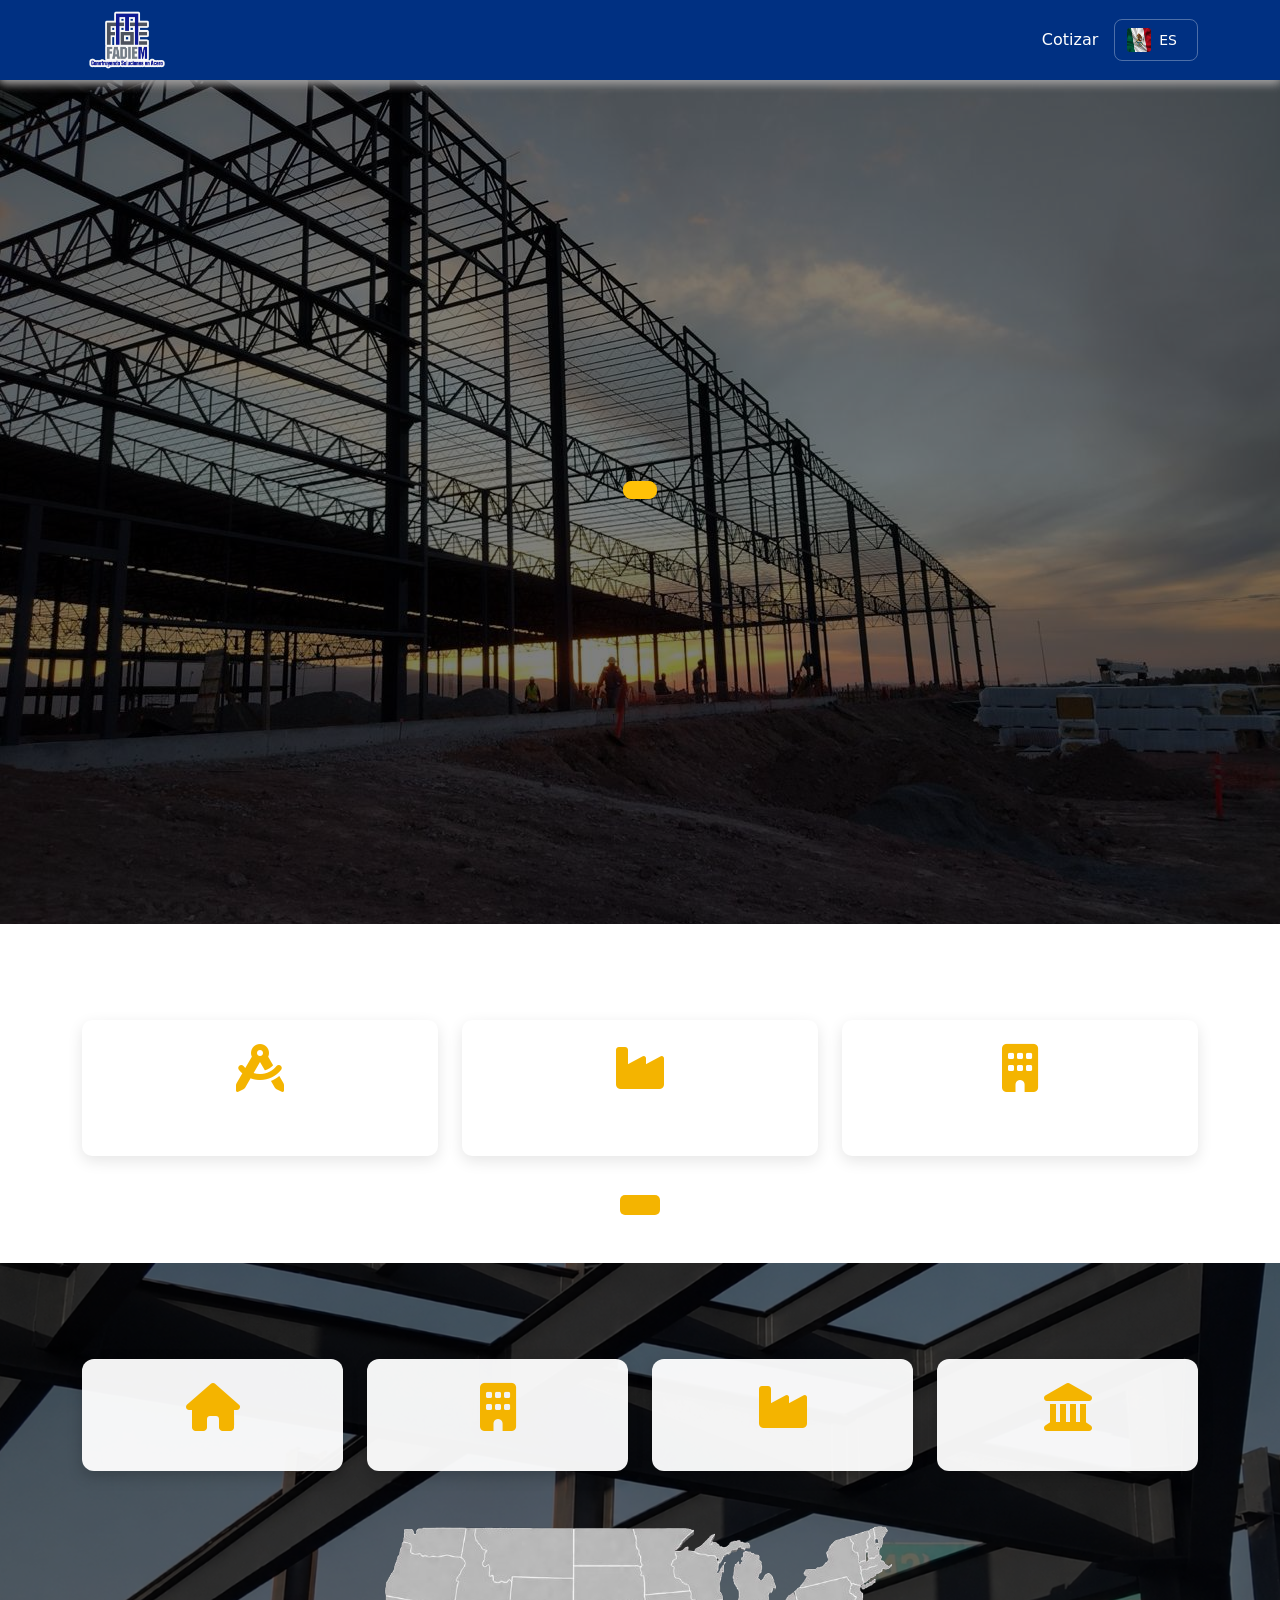
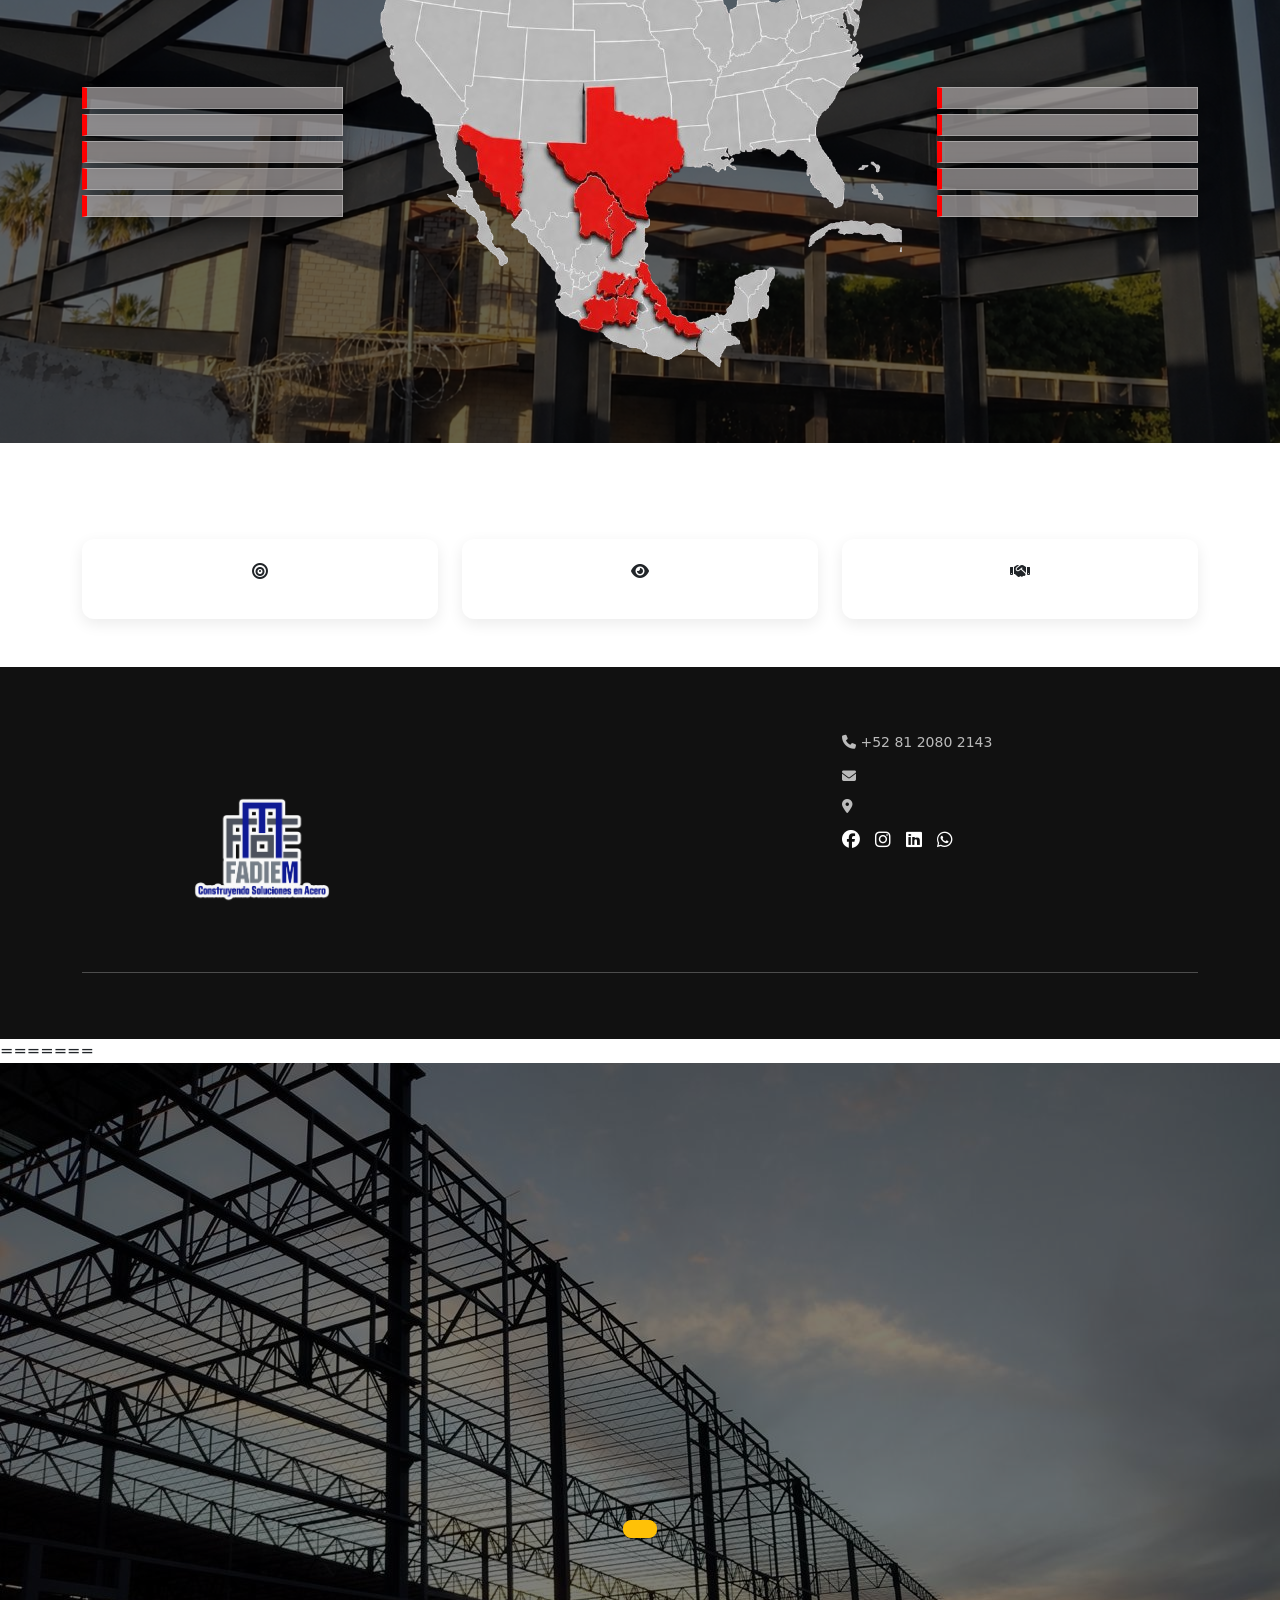
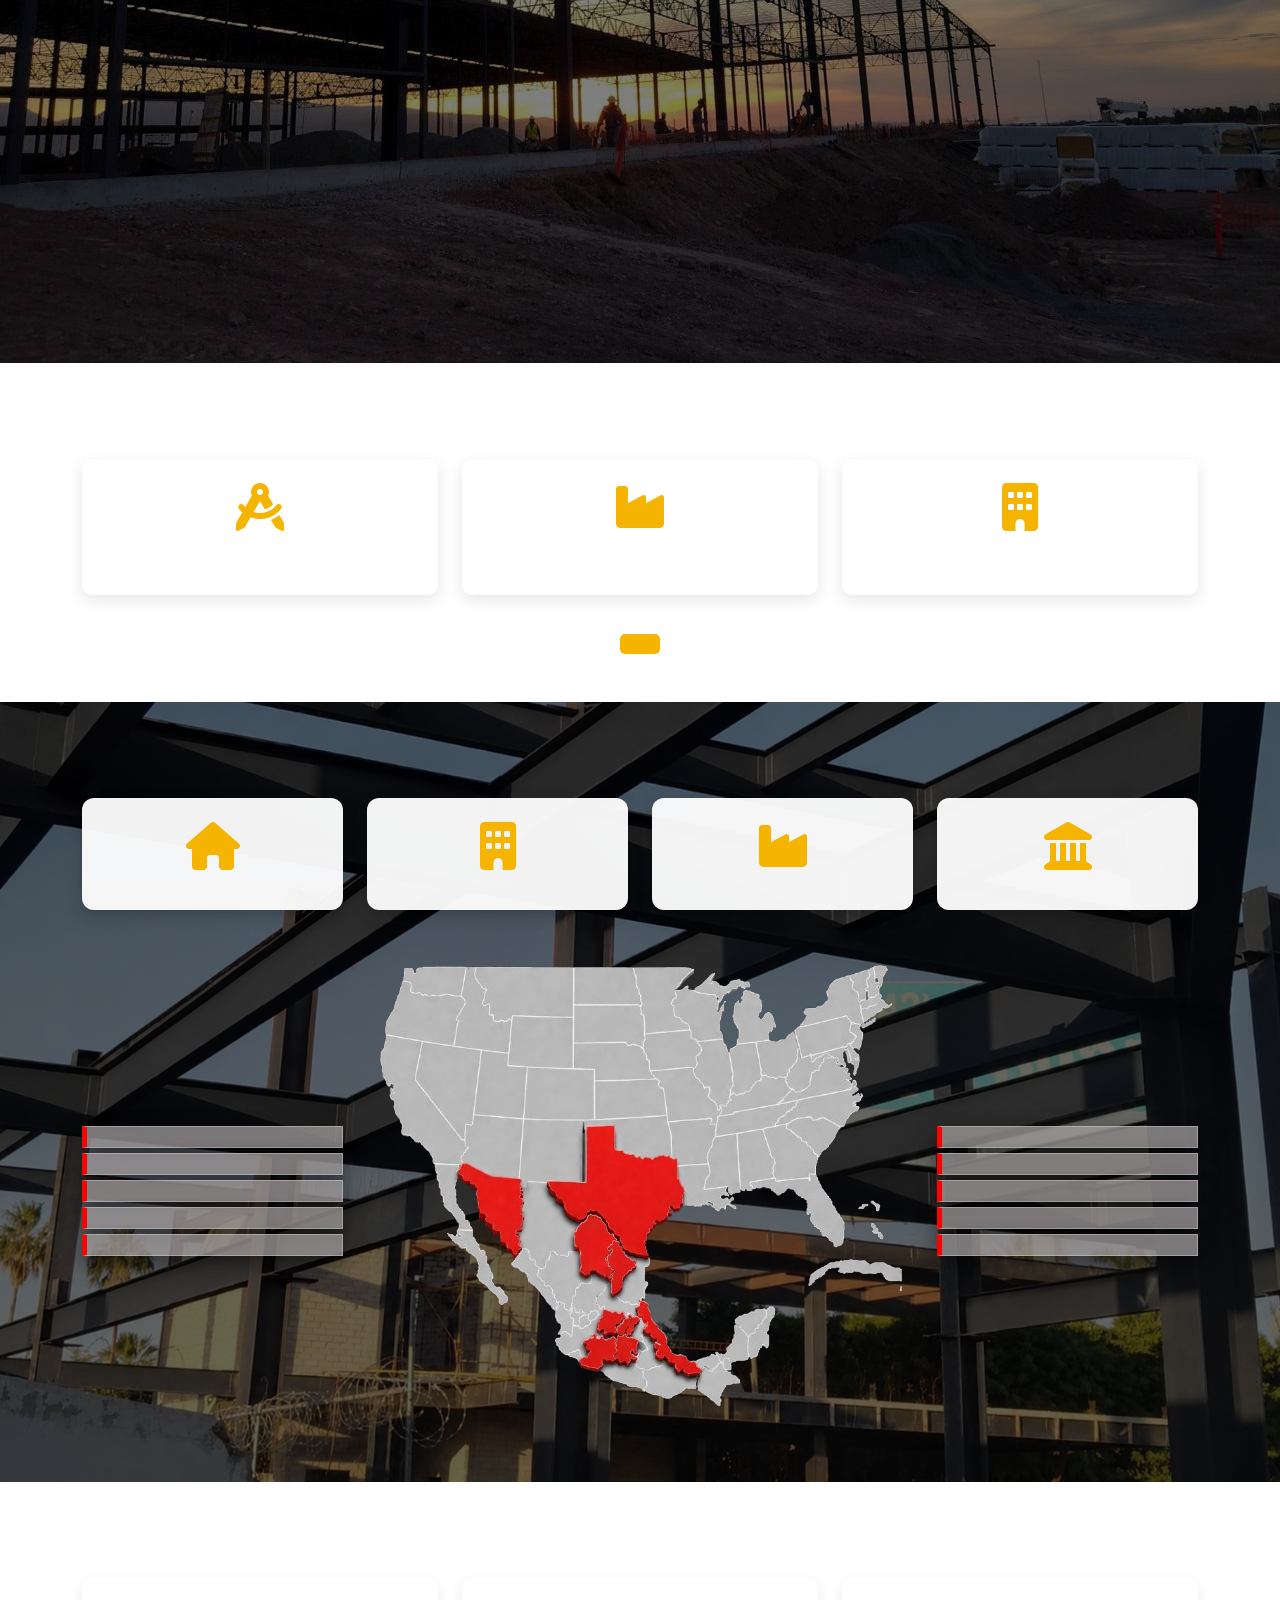
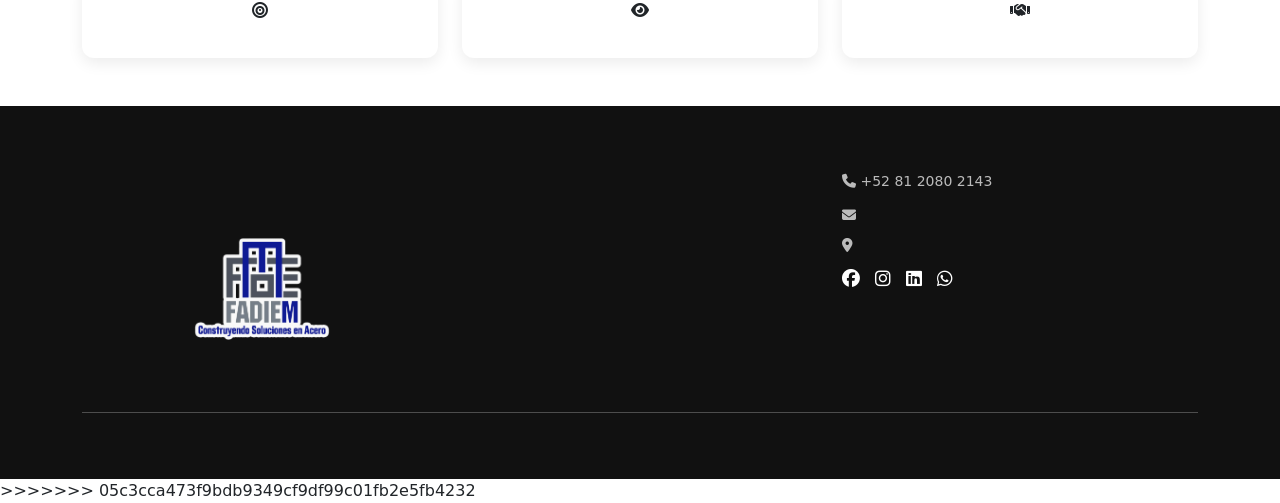
==== commit 83df53e5: "Primer commit de FADIEM" ====
--- a/index.html
+++ b/index.html
@@ -1,3 +1,4 @@
+<<<<<<< HEAD
 <!DOCTYPE html>
 <html lang="es">
 <head>
@@ -572,4 +573,580 @@
 <script src="assets/js/idioma.js"></script>
 
 </body>
+=======
+<!DOCTYPE html>
+<html lang="es">
+<head>
+<meta charset="UTF-8">
+<meta name="viewport" content="width=device-width, initial-scale=1.0">
+
+<title>FADIEM | Estructuras de Acero</title>
+
+<!-- Bootstrap -->
+<link href="https://cdn.jsdelivr.net/npm/bootstrap@5.3.2/dist/css/bootstrap.min.css" rel="stylesheet">
+
+<!-- Font Awesome -->
+<link rel="stylesheet" href="https://cdnjs.cloudflare.com/ajax/libs/font-awesome/6.5.0/css/all.min.css">
+
+<!-- CSS -->
+<link rel="stylesheet" href="assets/css/style.css">
+
+</head>
+
+<body>
+
+
+<!-- HEADER -->
+
+<header>
+
+<nav class="navbar navbar-expand-lg fixed-top navbar-custom">
+
+<div class="container">
+
+<a class="navbar-brand" href="#">
+<img src="assets/img/LOGO FADIEM BORDE.png" alt="FADIEM" class="logo">
+</a>
+
+<button class="navbar-toggler" type="button" data-bs-toggle="collapse" data-bs-target="#menu">
+<span class="navbar-toggler-icon"></span>
+</button>
+
+<div class="collapse navbar-collapse" id="menu">
+
+<ul class="navbar-nav ms-auto">
+
+<li class="nav-item">
+<a class="nav-link active" href="index.html" data-key="NavBar1"></a>
+</li>
+
+<li class="nav-item">
+<a class="nav-link" href="#servicios" data-key="NavBar2"></a>
+</li>
+
+<li class="nav-item">
+<a class="nav-link" href="#sectores" data-key="NavBar3"></a>
+</li>
+
+<li class="nav-item">
+<a class="nav-link" href="#nosotros" data-key="NavBar4"></a>
+</li>
+
+
+<li class="nav-item">
+<a class="nav-link btn btn-warning text-dark ms-3 px-3" href="cotizaciones.html" data-key="NavBar5">
+Cotizar
+</a>
+</li>
+</ul>
+
+
+<!-- Idiomas Seleccionador -->
+
+<div class="lang-selector">
+  <button class="lang-btn" id="lang-btn">
+    <img id="lang-flag" src="assets/img/mexico.jpg" width="24" height="24" style="border-radius: 3px;">
+    <span id="lang-label">ES</span>
+    <i class="ti ti-chevron-down"></i>
+  </button>
+
+  <div class="lang-dropdown" id="lang-dropdown">
+    <div class="lang-option" onclick="cambiarIdioma('es')">
+      <img src="assets/img/mexico.jpg" width="22" height="22" style="border-radius: 3px;"> Español
+    </div>
+    <div class="lang-option" onclick="cambiarIdioma('en')">
+      <img src="assets/img/usa.jpg" width="22" height="22" style="border-radius: 3px;"> English
+    </div>
+  </div>
+</div>
+
+</div>
+</div>
+</nav>
+
+</header>
+
+
+
+
+<!-- BANNER -->
+
+
+<section id="banner" class="position-relative">
+
+<div id="carouselBanner" class="carousel slide" data-bs-ride="carousel">
+
+<div class="carousel-inner">
+
+<div class="carousel-item active">
+<img src="assets/img/HERO/Hero1.jpeg" class="d-block w-100">
+</div>
+
+<div class="carousel-item">
+<img src="assets/img/HERO/Hero2.png" class="d-block w-100">
+</div>
+
+<div class="carousel-item">
+<img src="assets/img/Fabricacion/Fabricacion2.1.png" class="d-block w-100">
+</div>
+
+<div class="carousel-item">
+<img src="assets/img/Montaje/Montaje2.2.png" class="d-block w-100">
+</div>
+
+<div class="carousel-item">
+<img src="assets/img/HERO/Hero7.jpg" class="d-block w-100">
+</div>
+
+
+</div>
+
+</div>
+
+<!-- CONTENIDO ENCIMA -->
+<div class="overlay"></div>
+
+<div class="container text-center text-white content">
+
+<h1 data-key="titulo" class="display-4 fw-bold"></h1>
+
+<p data-key="descripcion" class="lead"></p>
+
+<a data-key="boton" href="cotizaciones.html" class="btn btn-warning btn-lg mt-3"></a>
+
+</div>
+
+</section>
+
+
+
+<!-- SERVICIOS -->
+<section id="servicios" class="py-5">
+
+<div class="container">
+
+<h2 class="text-center mb-5" data-key="servicios_titulo"></h2>
+
+<div class="row g-4 reveal-up">
+
+
+<div class="col-md-4">
+<div class="card servicio-card text-center p-4">
+
+<i class="fa-solid fa-drafting-compass fa-3x mb-3"></i>
+
+<h4 data-key="servicio1_titulo"></h4>
+
+<p data-key="servicio1_desc"></p>
+
+</div>
+</div>
+
+
+<div class="col-md-4">
+<div class="card servicio-card text-center p-4">
+
+<i class="fa-solid fa-industry fa-3x mb-3"></i>
+
+<h4 data-key="servicio2_titulo"></h4>
+
+<p data-key="servicio2_desc"></p>
+
+</div>
+</div>
+
+
+<div class="col-md-4">
+<div class="card servicio-card text-center p-4">
+
+<i class="fa-solid fa-building fa-3x mb-3"></i>
+
+<h4 data-key="servicio3_titulo"></h4>
+
+<p data-key="servicio3_desc"></p>
+
+</div>
+</div>
+
+<div class="text-center mt-4">
+<a href="servicios.html" class="btn-vermas" data-key="ver_mas"></a>
+</div>
+
+</div>
+
+</div>
+</section>
+
+
+
+
+
+
+
+
+<!-- SECTORES -->
+<section id="sectores" class="py-5 sectores-bg">
+<div class="container text-center">
+
+<h2 class="mb-5 titulo-seccion" data-key="sectores_titulo"></h2>
+
+<div class="row g-4 reveal">
+
+<div class="col-md-3">
+<div class="sector-card p-4">
+
+<div class="icon-box">
+<i class="fa-solid fa-house fa-3x"></i>
+</div>
+
+<h5 data-key="sector1_titulo"></h5>
+
+<p data-key="sector1_desc" style="white-space: pre-line;"></p>
+
+<!-- <a href="sectores.html?sector=residencial" class="btn-vermas1" data-key="ver_mas"></a> -->
+
+</div>
+</div>
+
+<div class="col-md-3">
+<div class="sector-card p-4">
+
+<div class="icon-box">
+<i class="fa-solid fa-building fa-3x"></i>
+</div>
+
+<h5 data-key="sector2_titulo"></h5>
+
+<p data-key="sector2_desc"></p>
+
+<!-- <a href="sectoresCom.html?sector=comercial" class="btn-vermas1" data-key="ver_mas"></a> -->
+
+</div>
+</div>
+
+<div class="col-md-3">
+<div class="sector-card p-4">
+
+<div class="icon-box">
+<i class="fa-solid fa-industry fa-3x"></i>
+</div>
+
+<h5 data-key="sector3_titulo"></h5>
+
+<p data-key="sector3_desc"></p>
+
+<!-- <a href="sectoresInd.html?sector=industrial" class="btn-vermas1" data-key="ver_mas"></a> -->
+
+</div>
+</div>
+
+<div class="col-md-3">
+<div class="sector-card p-4">
+
+<div class="icon-box">
+<i class="fa-solid fa-landmark fa-3x"></i>
+</div>
+
+<h5 data-key="sector4_titulo"></h5>
+
+<p data-key="sector4_desc"></p>
+
+<!-- <a href="sectoresIns.html?sector=institucional" class="btn-vermas1" data-key="ver_mas"></a> -->
+
+</div>
+</div>
+
+
+
+
+
+
+
+<!-- PRESENCIA -->
+<div class="container reveal">
+
+<h2 class="mb-5 mt-4 titulo-seccion text-center" data-key="presencia_titulo"></h2>
+
+<div class="row align-items-center reveal-left">
+
+<!-- IZQUIERDA -->
+<div class="col-md-3">
+<ul class="lista-estados">
+  <li data-key="estado1"></li>
+  <li data-key="estado2"></li>
+  <li data-key="estado3"></li>
+  <li data-key="estado4"></li>
+  <li data-key="estado5"></li>
+</ul>
+</div>
+
+<!-- IMAGEN -->
+<div class="col-md-6 text-center reveal-right">
+  <img src="assets/img/Presencia1-removebg-preview.png" 
+       class="img-fluid" 
+       alt="Mapa de presencia">
+</div>
+
+<!-- DERECHA -->
+<div class="col-md-3 reveal-up">
+  <ul class="lista-estados">
+    <li data-key="estado6"></li>
+    <li data-key="estado7"></li>
+    <li data-key="estado8"></li>
+    <li data-key="estado9"></li>
+    <li data-key="estado10"></li>
+  </ul>
+</div>
+
+</div>
+</div>
+
+</div>
+</div>
+</div>
+
+</section>
+
+
+
+
+
+<!-- TRABAJOS -->
+
+<!--<section id="trabajos" class="py-5">
+
+<div class="container">
+
+<h2 class="mb-5 titulo-seccion text-center">Proyectos que hablan por nosotros</h2>
+</h2>
+
+<div class="row align-items-center mb-5 reveal">
+
+<div class="col-md-6">
+
+<div class="info-card p-4">
+
+<h3>Nuestra Historia</h3>
+
+<p>
+Cada proyecto es el resultado de precisión, experiencia y compromiso. 
+Aquí presentamos una selección de obras que reflejan nuestra capacidad 
+para transformar el acero en estructuras sólidas, funcionales y duraderas — 
+desde naves industriales hasta estructuras arquitectónicas de gran escala.
+</p>
+
+</div>
+
+</div>
+
+<div class="col-md-6">
+
+<div id="carouselIngenieria" class="carousel slide" data-bs-ride="carousel">
+
+<div class="carousel-inner rounded">
+
+<div class="carousel-item active">
+<img src="assets/img/sectores.jpg" class="d-block w-100">
+</div>
+
+<div class="carousel-item">
+<img src="assets/img/sectores2.jpeg" class="d-block w-100">
+</div>
+
+<div class="carousel-item">
+<img src="assets/img/sectores3.jpg" class="d-block w-100">
+</div>
+
+</div>
+
+TIEMPO DE CAMBIO
+
+<div id="carouselIngenieria" class="carousel slide" data-bs-ride="carousel" data-bs-interval="3000"></div>
+
+</div>
+</div>
+
+</div>
+
+</section>-->
+
+
+
+
+
+
+
+
+<!-- NOSOTROS -->
+<section id="nosotros" class="py-5">
+
+<div class="container reveal">
+
+<div class="text-center mb-5 reveal-left">
+
+<h2 data-key="nosotros_titulo"></h2>
+
+<p class="nosotros-intro" data-key="nosotros_desc"></p>
+
+</div>
+
+<div class="row g-4">
+
+<div class="col-md-4">
+<div class="info-card text-center p-4">
+
+<div class="icon-box">
+<i class="fa-solid fa-bullseye fa-1x"></i>
+</div>
+
+<h4 data-key="mision_titulo"></h4>
+
+<p data-key="mision_desc"></p>
+
+</div>
+</div>
+
+<div class="col-md-4">
+<div class="info-card text-center p-4">
+
+<div class="icon-box">
+<i class="fa-solid fa-eye fa-1x"></i>
+</div>
+
+<h4 data-key="vision_titulo"></h4>
+
+<p data-key="vision_desc"></p>
+
+</div>
+</div>
+
+<div class="col-md-4">
+<div class="info-card text-center p-4">
+
+<div class="icon-box">
+<i class="fa-solid fa-handshake fa-1x"></i>
+</div>
+
+<h4 data-key="valores_titulo"></h4>
+
+<ul class="valores-lista">
+<li data-key="valor1"></li>
+<li data-key="valor2"></li>
+<li data-key="valor3"></li>
+<li data-key="valor4"></li>
+<li data-key="valor5"></li>
+</ul>
+
+</div>
+</div>
+
+</div>
+
+</div>
+
+</section>
+
+
+
+
+
+
+
+
+
+<!-- FOOTER -->
+<footer id="footer" class="footer">
+
+<div class="container reveal">
+<div class="row">
+
+<!-- Empresa -->
+<div class="col-md-4">
+
+<p data-key="footer_desc"></p>
+
+    <img src="assets/img/LOGO FADIEM BORDE.png"
+         alt="FADIEM"
+         class="footer-logo">
+
+</div>
+
+<!-- Enlaces -->
+<div class="col-md-4">
+
+<h5 data-key="footer_enlaces"></h5>
+
+
+<ul class="footer-links">
+
+<li><a href="#servicios" data-key="link_servicios"></a></li>
+<li><a href="#sectores" data-key="link_sectores"></a></li>
+<li><a href="#nosotros" data-key="link_nosotros"></a></li>
+<li><a href="#footer" data-key="link_contacto"></a></li>
+
+</ul>
+
+</div>
+
+<!-- Contacto -->
+<div class="col-md-4">
+
+<div class="contacto">
+
+<h5 data-key="footer_contacto"></h5>
+
+<p>
+<i class="fa-solid fa-phone"></i> 
+<a href="tel:+528120802143" class="telefono">
++52 81 2080 2143
+</a>
+</p>
+
+<p>
+<i class="fa-solid fa-envelope"></i> 
+<span data-key="footer_correo"></span>
+</p>
+
+<a href="https://maps.app.goo.gl/iLaG4EoV6BH4dEHq6" target="_blank" class="text-decoration-none text-dark">
+<p>
+<i class="fa-solid fa-location-dot"></i> 
+<span data-key="footer_direccion"></span>
+</p>
+</a>
+
+</div>
+
+<div class="social-icons mt-3">
+<a href="https://www.facebook.com/profile.php?id=61565380751525&mibextid=ZbWKwL"><i class="fa-brands fa-facebook"></i></a>
+<a href="https://www.instagram.com/fadiem01/?igsh=cWVtOTNlZHl2ejE%3D"><i class="fa-brands fa-instagram"></i></a>
+<a href="https://www.linkedin.com/in/fadiem-estructuras-met%C3%A1licas-37b4a0397" target="_blank"><i class="fa-brands fa-linkedin"></i></a>
+<a href="https://wa.me/528120802143?text=Hola%20quiero%20una%20cotizacion" target="_blank"><i class="fa-brands fa-whatsapp"></i></a>
+</div>
+
+</div>
+
+</div>
+
+<hr>
+
+<div class="text-center">
+<p data-key="footer_copy"></p>
+</div>
+
+</div>
+
+</footer>
+
+<!-- Bootstrap JS -->
+
+<script src="https://cdn.jsdelivr.net/npm/bootstrap@5.3.2/dist/js/bootstrap.bundle.min.js"></script>
+
+<!-- JS -->
+<script src="assets/js/script.js"></script>
+
+<!-- JS -->
+<script src="assets/js/idioma.js"></script>
+
+</body>
+>>>>>>> 05c3cca473f9bdb9349cf9df99c01fb2e5fb4232
 </html>
